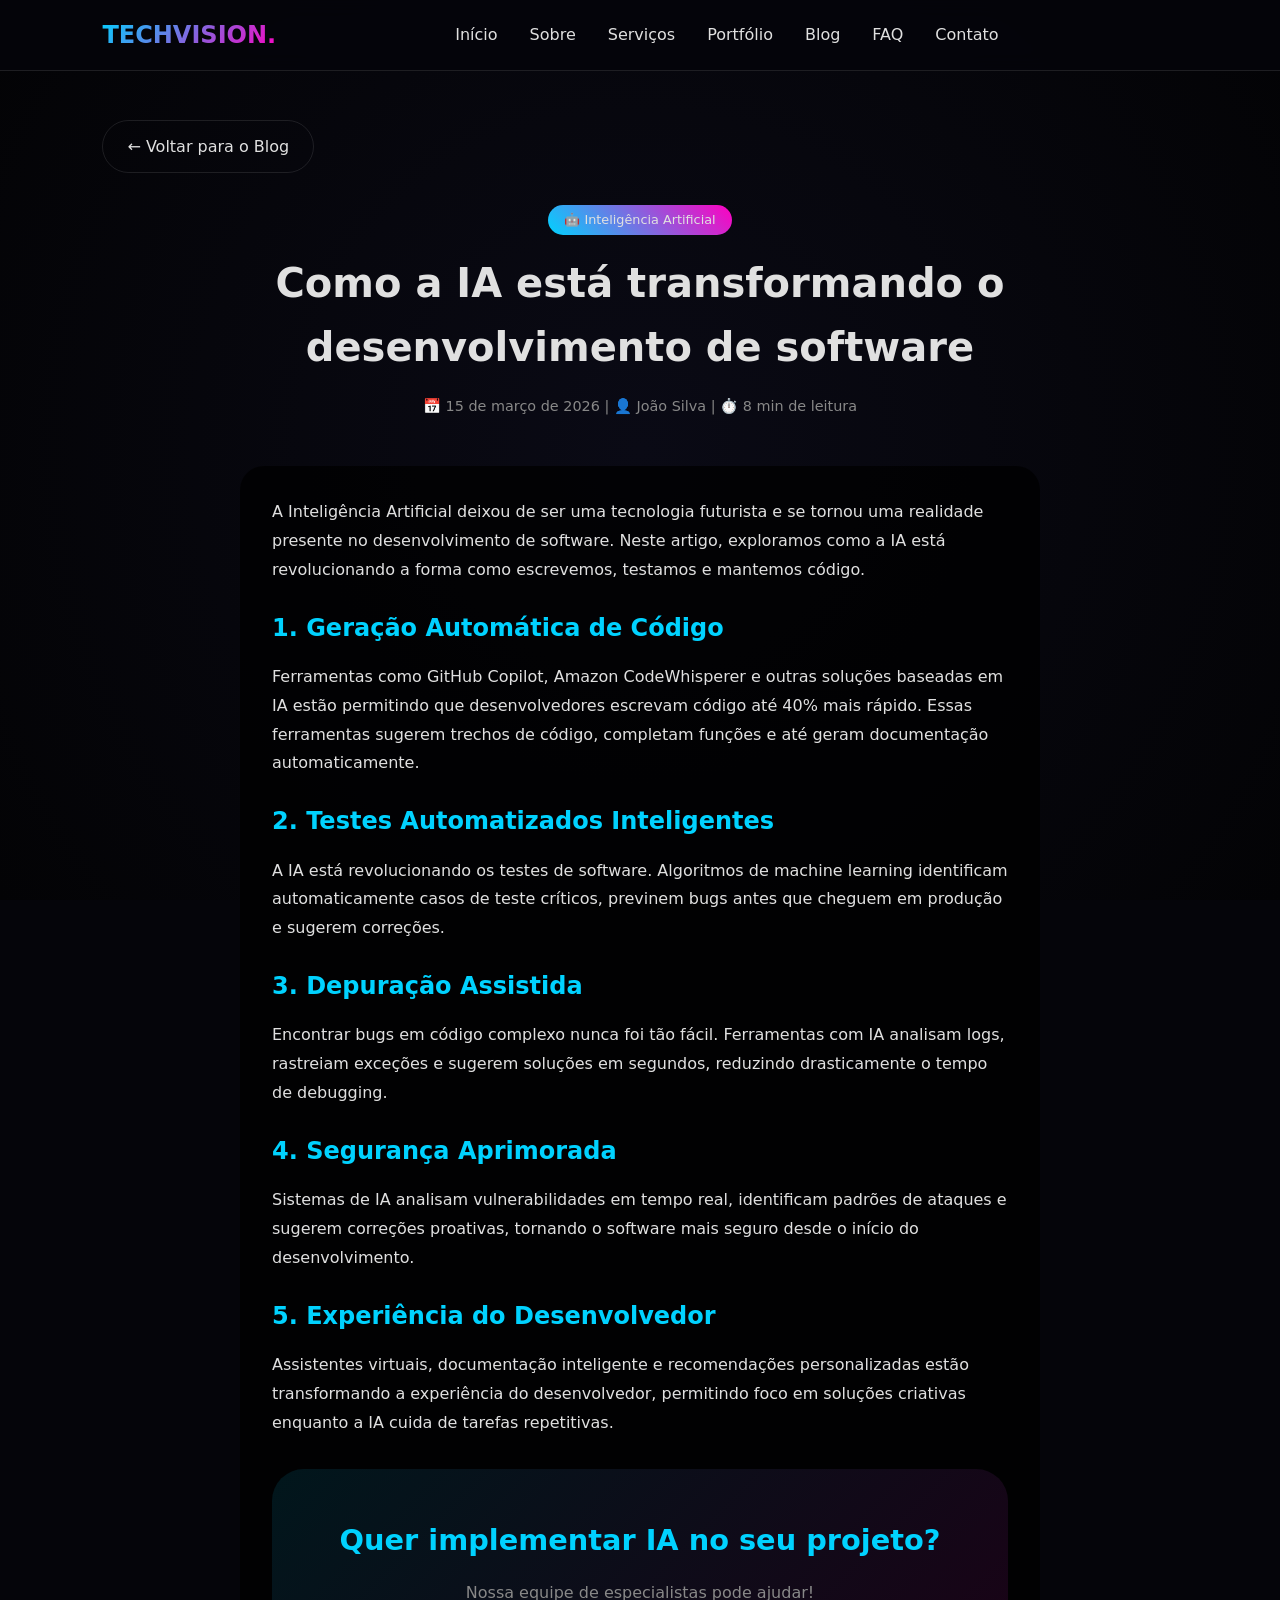
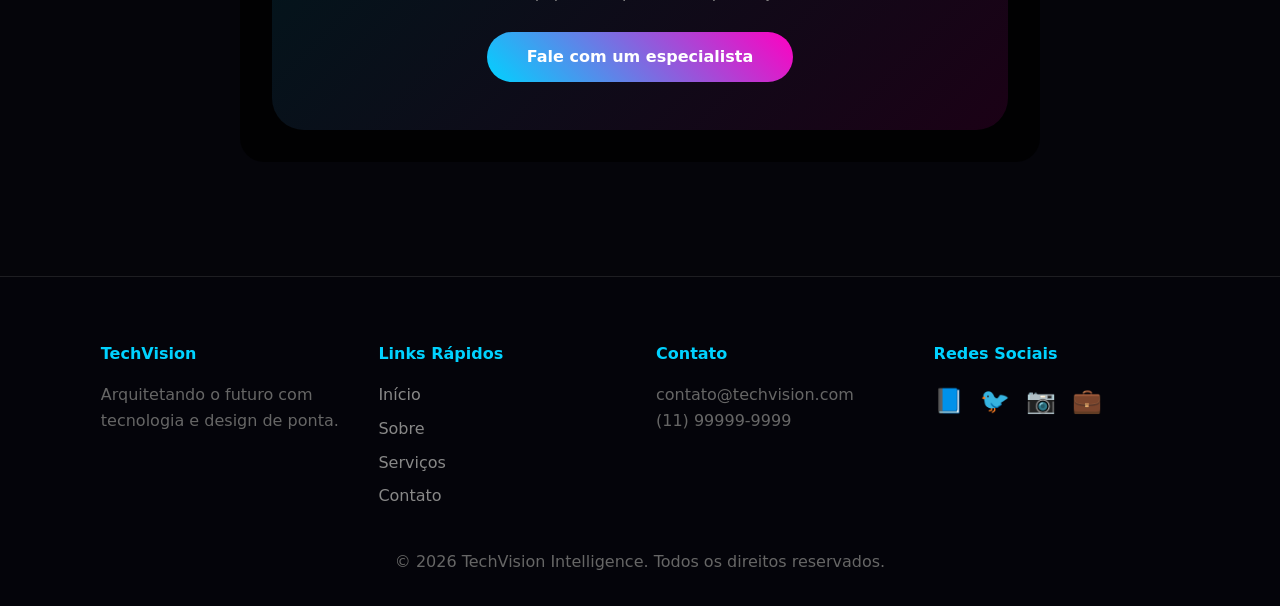
==== artigos-ia.html @ 1adda63d "Add files via upload" ====
<!DOCTYPE html>
<html lang="pt-br">
<head>
    <meta charset="UTF-8">
    <meta name="viewport" content="width=device-width, initial-scale=1.0">
    <meta name="description" content="Como a IA está transformando o desenvolvimento de software">
    <title>IA no Desenvolvimento | TechVision</title>
    
    <link rel="icon" type="image/svg+xml" href="data:image/svg+xml,%3Csvg xmlns='http://www.w3.org/2000/svg' viewBox='0 0 100 100'%3E%3Crect width='100' height='100' fill='%2300d2ff'/%3E%3Ctext x='50' y='72' font-size='55' text-anchor='middle' fill='white'%3E🤖%3C/text%3E%3C/svg%3E">
    
    <link rel="stylesheet" href="estilo.css">
    <link rel="stylesheet" href="dashboard.css">
</head>
<body class="bg-fullscreen page-article">

    <header>
        <a href="index.html" class="logo-link"><div class="logo">TECHVISION.</div></a>
        <button class="menu-toggle" id="menuToggle" aria-label="Menu"><span class="hamburger"></span></button>
        <nav id="mainNav">
            <ul>
                <li><a href="index.html">Início</a></li>
                <li><a href="sobre.html">Sobre</a></li>
                <li><a href="servicos.html">Serviços</a></li>
                <li><a href="portfolio.html">Portfólio</a></li>
                <li><a href="blog.html">Blog</a></li>
                <li><a href="faq.html">FAQ</a></li>
                <li><a href="contato.html">Contato</a></li>
            </ul>
        </nav>
        <div class="nav-overlay" id="navOverlay"></div>
    </header>

    <main style="padding: 120px 8% 50px;">
        <a href="blog.html" class="back-button">← Voltar para o Blog</a>
        
        <article class="article-page">
            <div class="article-header">
                <div class="article-category">🤖 Inteligência Artificial</div>
                <h1>Como a IA está transformando o desenvolvimento de software</h1>
                <div class="article-meta">
                    📅 15 de março de 2026 | 👤 João Silva | ⏱️ 8 min de leitura
                </div>
            </div>
            
            <div class="article-content">
                <p>A Inteligência Artificial deixou de ser uma tecnologia futurista e se tornou uma realidade presente no desenvolvimento de software. Neste artigo, exploramos como a IA está revolucionando a forma como escrevemos, testamos e mantemos código.</p>
                
                <h2>1. Geração Automática de Código</h2>
                <p>Ferramentas como GitHub Copilot, Amazon CodeWhisperer e outras soluções baseadas em IA estão permitindo que desenvolvedores escrevam código até 40% mais rápido. Essas ferramentas sugerem trechos de código, completam funções e até geram documentação automaticamente.</p>
                
                <h2>2. Testes Automatizados Inteligentes</h2>
                <p>A IA está revolucionando os testes de software. Algoritmos de machine learning identificam automaticamente casos de teste críticos, previnem bugs antes que cheguem em produção e sugerem correções.</p>
                
                <h2>3. Depuração Assistida</h2>
                <p>Encontrar bugs em código complexo nunca foi tão fácil. Ferramentas com IA analisam logs, rastreiam exceções e sugerem soluções em segundos, reduzindo drasticamente o tempo de debugging.</p>
                
                <h2>4. Segurança Aprimorada</h2>
                <p>Sistemas de IA analisam vulnerabilidades em tempo real, identificam padrões de ataques e sugerem correções proativas, tornando o software mais seguro desde o início do desenvolvimento.</p>
                
                <h2>5. Experiência do Desenvolvedor</h2>
                <p>Assistentes virtuais, documentação inteligente e recomendações personalizadas estão transformando a experiência do desenvolvedor, permitindo foco em soluções criativas enquanto a IA cuida de tarefas repetitivas.</p>
                
                <div class="portfolio-cta" style="margin-top: 2rem;">
                    <h3>Quer implementar IA no seu projeto?</h3>
                    <p>Nossa equipe de especialistas pode ajudar!</p>
                    <a href="contato.html" class="btn-submit">Fale com um especialista</a>
                </div>
            </div>
        </article>
    </main>

    <footer>
        <div class="footer-content">
            <div class="footer-column">
                <h4>TechVision</h4>
                <p>Arquitetando o futuro com tecnologia e design de ponta.</p>
            </div>
            <div class="footer-column">
                <h4>Links Rápidos</h4>
                <ul>
                    <li><a href="index.html">Início</a></li>
                    <li><a href="sobre.html">Sobre</a></li>
                    <li><a href="servicos.html">Serviços</a></li>
                    <li><a href="contato.html">Contato</a></li>
                </ul>
            </div>
            <div class="footer-column">
                <h4>Contato</h4>
                <p>contato@techvision.com</p>
                <p>(11) 99999-9999</p>
            </div>
            <div class="footer-column">
                <h4>Redes Sociais</h4>
                <div class="social-links">
                    <a href="https://facebook.com/techvision" target="_blank">📘</a>
                    <a href="https://twitter.com/techvision" target="_blank">🐦</a>
                    <a href="https://instagram.com/techvision" target="_blank">📷</a>
                    <a href="https://linkedin.com/company/techvision" target="_blank">💼</a>
                </div>
            </div>
        </div>
        <p>&copy; 2026 TechVision Intelligence. Todos os direitos reservados.</p>
    </footer>

    <script src="script.js"></script>
</body>
</html>
---- estilo.css ----
:root {
    --primary: #00d2ff;
    --secondary: #3a7bd5;
    --accent: #ff00c1;
    --bg-body: #05050a;
    --glass: rgba(0, 0, 0, 0.75);
    --glass-light: rgba(255, 255, 255, 0.1);
    --glass-border: rgba(255, 255, 255, 0.1);
    --text-main: #e0e0e0;
    --text-muted: #888;
    --transition-smooth: all 0.4s cubic-bezier(0.4, 0, 0.2, 1);
}

* {
    margin: 0;
    padding: 0;
    box-sizing: border-box;
}

body {
    background-color: var(--bg-body);
    color: var(--text-main);
    line-height: 1.6;
    font-family: 'Inter', system-ui, -apple-system, 'Segoe UI', Roboto, sans-serif;
}

/* Header */
header {
    display: flex;
    justify-content: space-between;
    align-items: center;
    padding: 1rem 8%;
    background: rgba(5, 5, 10, 0.9);
    backdrop-filter: blur(10px);
    position: fixed;
    width: 100%;
    top: 0;
    z-index: 1000;
    border-bottom: 1px solid var(--glass-border);
}

.logo-link {
    text-decoration: none;
}

.logo {
    font-size: 1.5rem;
    font-weight: 800;
    background: linear-gradient(135deg, var(--primary), var(--accent));
    -webkit-background-clip: text;
    background-clip: text;
    -webkit-text-fill-color: transparent;
    transition: var(--transition-smooth);
}

.logo:hover {
    transform: scale(1.05);
    letter-spacing: 1px;
}

nav ul {
    display: flex;
    list-style: none;
    gap: 2rem;
}

nav ul li a {
    text-decoration: none;
    color: var(--text-main);
    font-weight: 500;
    transition: var(--transition-smooth);
    position: relative;
    padding-bottom: 5px;
}

nav ul li a::after {
    content: '';
    position: absolute;
    bottom: 0;
    left: 0;
    width: 0;
    height: 2px;
    background: linear-gradient(90deg, var(--primary), var(--accent));
    transition: width 0.3s ease;
}

nav ul li a:hover::after {
    width: 100%;
}

nav ul li a:hover {
    color: var(--primary);
}

/* Fundo com overlay */
.bg-fullscreen {
    position: relative;
    min-height: 100vh;
}

/* .page-*::before */
.page-servicos::before { background-image: url('servicos.jpg'); }
.page-portfolio::before { background-image: url('portfolio.jpg'); }
.page-blog::before { background-image: url('blog.jpg'); }
.page-faq::before { background-image: url('faq.jpg'); }

.bg-fullscreen::before {
    content: "";
    position: fixed;
    top: 0;
    left: 0;
    width: 100%;
    height: 100%;
    background-size: cover;
    background-position: center;
    z-index: -2;
    filter: brightness(0.4);
}

.bg-fullscreen::after {
    content: "";
    position: fixed;
    top: 0;
    left: 0;
    width: 100%;
    height: 100%;
    background: radial-gradient(circle at center, #0a0a15, #030305);
    z-index: -3;
}

.page-home::before { background-image: url('home.jpg'); }
.page-sobre::before { background-image: url('sobre.jpg'); }
.page-contato::before { background-image: url('contato.jpg'); }

/* Hero Section */
.hero {
    height: 100vh;
    display: flex;
    flex-direction: column;
    justify-content: center;
    align-items: center;
    text-align: center;
    padding: 0 10%;
}

.hero h1 {
    font-size: 4rem;
    margin-bottom: 1rem;
    background: linear-gradient(135deg, #fff, var(--primary));
    -webkit-background-clip: text;
    background-clip: text;
    -webkit-text-fill-color: transparent;
}

.hero p {
    color: var(--text-muted);
    font-size: 1.2rem;
    margin-bottom: 2rem;
}

/* Features Section */
.features {
    background: var(--glass);
    padding: 4rem 8%;
    border-top: 1px solid var(--glass-border);
    border-bottom: 1px solid var(--glass-border);
}

.section-title {
    text-align: center;
    font-size: 2rem;
    margin-bottom: 3rem;
    background: linear-gradient(135deg, var(--primary), var(--accent));
    -webkit-background-clip: text;
    background-clip: text;
    -webkit-text-fill-color: transparent;
}

.features-grid {
    display: grid;
    grid-template-columns: repeat(auto-fit, minmax(280px, 1fr));
    gap: 2rem;
    max-width: 1200px;
    margin: 0 auto;
}

.feature-card {
    background: rgba(255, 255, 255, 0.05);
    border: 1px solid var(--glass-border);
    border-radius: 16px;
    padding: 2rem;
    text-align: center;
    transition: var(--transition-smooth);
}

.feature-card:hover {
    transform: translateY(-8px);
    border-color: var(--primary);
    box-shadow: 0 10px 30px rgba(0, 210, 255, 0.1);
}

.feature-icon {
    font-size: 3rem;
    margin-bottom: 1rem;
}

.feature-card h3 {
    margin-bottom: 1rem;
    color: var(--primary);
}

.feature-card p {
    color: var(--text-muted);
    font-size: 0.95rem;
}

/* Contact Wrapper */
.contact-wrapper {
    background: var(--glass);
    backdrop-filter: blur(10px);
    padding: 2.5rem;
    border-radius: 24px;
    max-width: 550px;
    margin: 120px auto 50px;
    border: 1px solid var(--glass-border);
    animation: fadeInUp 0.6s ease;
}

.contact-wrapper h2 {
    text-align: center;
    margin-bottom: 1.5rem;
    font-size: 2rem;
    background: linear-gradient(135deg, var(--primary), var(--accent));
    -webkit-background-clip: text;
    background-clip: text;
    -webkit-text-fill-color: transparent;
}

/* Form */
form {
    display: flex;
    flex-direction: column;
}

label {
    margin-bottom: 0.5rem;
    color: var(--primary);
    font-weight: 600;
    font-size: 0.9rem;
}

input, select, textarea {
    width: 100%;
    padding: 12px 16px;
    margin-bottom: 1.25rem;
    background: rgba(255, 255, 255, 0.08);
    border: 1px solid var(--glass-border);
    color: white;
    border-radius: 12px;
    font-size: 1rem;
    transition: var(--transition-smooth);
}

input:focus, select:focus, textarea:focus {
    outline: none;
    border-color: var(--primary);
    box-shadow: 0 0 0 3px rgba(0, 210, 255, 0.2);
}

input:hover, select:hover, textarea:hover {
    border-color: var(--primary);
}

/* Botão */
.btn-container {
    display: flex;
    justify-content: center;
    margin-top: 0.5rem;
}

.btn-submit {
    background: linear-gradient(45deg, var(--primary), var(--accent));
    color: white;
    border: none;
    padding: 12px 40px;
    border-radius: 50px;
    font-weight: 700;
    font-size: 1rem;
    cursor: pointer;
    transition: var(--transition-smooth);
    text-decoration: none;
    display: inline-block;
}

.btn-submit:hover {
    transform: scale(1.05);
    box-shadow: 0 0 25px rgba(0, 210, 255, 0.5);
}

/* Toast Message */
.toast-message {
    position: fixed;
    bottom: 30px;
    right: 30px;
    background: linear-gradient(135deg, #00d2ff, #3a7bd5);
    color: white;
    padding: 1rem 1.5rem;
    border-radius: 50px;
    font-weight: 600;
    z-index: 2000;
    animation: slideInRight 0.3s ease;
    box-shadow: 0 5px 20px rgba(0,0,0,0.3);
}

/* Sobre Page */
.about-content {
    max-width: 800px;
    margin: 0 auto;
    text-align: center;
}

.about-content h2 {
    font-size: 2.5rem;
    margin-bottom: 1.5rem;
    background: linear-gradient(135deg, var(--primary), var(--accent));
    -webkit-background-clip: text;
    background-clip: text;
    -webkit-text-fill-color: transparent;
}

.about-content p {
    font-size: 1.1rem;
    color: var(--text-muted);
    margin-bottom: 2rem;
}

.values-grid {
    display: grid;
    grid-template-columns: repeat(auto-fit, minmax(200px, 1fr));
    gap: 1.5rem;
    margin-top: 3rem;
}

.value-card {
    background: rgba(255, 255, 255, 0.05);
    border: 1px solid var(--glass-border);
    border-radius: 16px;
    padding: 1.5rem;
    transition: var(--transition-smooth);
}

.value-card:hover {
    transform: translateY(-5px);
    border-color: var(--primary);
}

.value-card h3 {
    color: var(--primary);
    margin-bottom: 0.5rem;
}

.value-card p {
    font-size: 0.9rem;
    margin: 0;
}

/* Footer */
footer {
    text-align: center;
    padding: 2rem;
    background: rgba(5, 5, 10, 0.9);
    border-top: 1px solid var(--glass-border);
    color: #666;
    margin-top: 4rem;
}

/* Animações */
@keyframes fadeInUp {
    from {
        opacity: 0;
        transform: translateY(30px);
    }
    to {
        opacity: 1;
        transform: translateY(0);
    }
}

@keyframes slideInRight {
    from {
        opacity: 0;
        transform: translateX(100px);
    }
    to {
        opacity: 1;
        transform: translateX(0);
    }
}

/* ===== MENU HAMBÚRGUER ===== */
.menu-toggle {
    display: none;
    background: none;
    border: none;
    cursor: pointer;
    padding: 10px;
    z-index: 1001;
    position: relative;
}

.hamburger {
    display: block;
    width: 25px;
    height: 3px;
    background: linear-gradient(90deg, var(--primary), var(--accent));
    position: relative;
    transition: var(--transition-smooth);
}

.hamburger::before,
.hamburger::after {
    content: '';
    position: absolute;
    width: 25px;
    height: 3px;
    background: linear-gradient(90deg, var(--primary), var(--accent));
    transition: var(--transition-smooth);
}

.hamburger::before {
    top: -8px;
}

.hamburger::after {
    bottom: -8px;
}

.menu-toggle.active .hamburger {
    background: transparent;
}

.menu-toggle.active .hamburger::before {
    transform: rotate(45deg);
    top: 0;
}

.menu-toggle.active .hamburger::after {
    transform: rotate(-45deg);
    bottom: 0;
}

/* Responsividade */
@media (max-width: 768px) {
    .menu-toggle {
        display: block;
    }
    
    nav {
        position: fixed;
        top: 0;
        right: -100%;
        width: 70%;
        max-width: 300px;
        height: 100vh;
        background: rgba(5, 5, 10, 0.95);
        backdrop-filter: blur(20px);
        border-left: 1px solid var(--glass-border);
        transition: right 0.3s ease;
        z-index: 1000;
        padding-top: 80px;
    }
    
    nav.active {
        right: 0;
    }
    
    nav ul {
        flex-direction: column;
        align-items: center;
        gap: 2rem;
        padding: 2rem;
    }
    
    nav ul li a {
        font-size: 1.2rem;
        display: block;
        padding: 10px 0;
    }
    
    .nav-overlay {
        position: fixed;
        top: 0;
        left: 0;
        width: 100%;
        height: 100%;
        background: rgba(0, 0, 0, 0.5);
        z-index: 999;
        opacity: 0;
        visibility: hidden;
        transition: var(--transition-smooth);
    }
    
    .nav-overlay.active {
        opacity: 1;
        visibility: visible;
    }
    
    header {
        padding: 1rem 5%;
    }
}

@media (max-width: 480px) {
    nav {
        width: 85%;
    }
    
    nav ul {
        gap: 1.5rem;
    }
    
    .hero h1 {
        font-size: 2.5rem;
    }
    
    .hero p {
        font-size: 1rem;
    }
    
    .contact-wrapper {
        margin: 100px 20px 50px;
        padding: 1.5rem;
    }
    
    .features {
        padding: 2rem 5%;
    }
    
    .section-title {
        font-size: 1.8rem;
    }
    
    .about-content h2 {
        font-size: 2rem;
    }
    
    .values-grid {
        grid-template-columns: 1fr;
    }
}

/* ===== TELA DE BOAS-VINDAS ===== */
.welcome-overlay {
    position: fixed;
    top: 0;
    left: 0;
    width: 100%;
    height: 100%;
    background: radial-gradient(circle at center, #0a0a2a, #000000);
    z-index: 9999;
    display: flex;
    align-items: center;
    justify-content: center;
    animation: fadeOut 0.5s ease 2.5s forwards;
    cursor: pointer;
}

.welcome-content {
    text-align: center;
    animation: pulseGlow 1.5s ease infinite;
}

.welcome-logo {
    font-size: 5rem;
    font-weight: 800;
    background: linear-gradient(135deg, #00d2ff, #ff00c1, #00d2ff);
    background-size: 200% 200%;
    -webkit-background-clip: text;
    background-clip: text;
    -webkit-text-fill-color: transparent;
    animation: gradientShift 2s ease infinite;
    margin-bottom: 1rem;
}

.welcome-title {
    font-size: 2rem;
    color: white;
    letter-spacing: 5px;
    margin-bottom: 1rem;
    opacity: 0;
    animation: fadeInUp 0.5s ease 0.3s forwards;
}

.welcome-subtitle {
    color: var(--primary);
    font-size: 1rem;
    opacity: 0;
    animation: fadeInUp 0.5s ease 0.6s forwards;
}

@keyframes fadeOut {
    to {
        opacity: 0;
        visibility: hidden;
    }
}

@keyframes gradientShift {
    0% { background-position: 0% 50%; }
    50% { background-position: 100% 50%; }
    100% { background-position: 0% 50%; }
}

@keyframes pulseGlow {
    0% { transform: scale(1); text-shadow: 0 0 0px rgba(0,210,255,0); }
    50% { transform: scale(1.05); text-shadow: 0 0 30px rgba(0,210,255,0.5); }
    100% { transform: scale(1); text-shadow: 0 0 0px rgba(0,210,255,0); }
}

/* ===== SEÇÕES INTERATIVAS ===== */
.interactive-numbers {
    cursor: pointer;
    transition: var(--transition-smooth);
    position: relative;
}

.interactive-numbers:hover {
    transform: translateY(-5px);
    box-shadow: 0 0 20px rgba(0,210,255,0.3);
}

.number-hint {
    position: absolute;
    bottom: -20px;
    left: 50%;
    transform: translateX(-50%);
    font-size: 0.7rem;
    color: var(--primary);
    opacity: 0;
    transition: opacity 0.3s ease;
    white-space: nowrap;
}

.interactive-numbers:hover .number-hint {
    opacity: 1;
}

/* ===== DIFERENCIAIS INTERATIVOS ===== */
.feature-card {
    cursor: pointer;
    position: relative;
}

.feature-detail {
    position: fixed;
    bottom: 20px;
    right: 20px;
    background: var(--glass);
    backdrop-filter: blur(20px);
    border: 1px solid var(--primary);
    border-radius: 16px;
    padding: 1rem 1.5rem;
    max-width: 300px;
    z-index: 1000;
    animation: slideInRight 0.3s ease;
    box-shadow: 0 0 30px rgba(0,210,255,0.2);
}

.feature-detail h4 {
    color: var(--primary);
    margin-bottom: 0.5rem;
}

.feature-detail p {
    font-size: 0.85rem;
    color: var(--text-muted);
}

/* ===== BOTÕES MELHORADOS ===== */
.btn-outline-primary {
    background: linear-gradient(45deg, var(--primary), var(--accent));
    color: white;
    border: none;
    padding: 12px 30px;
    border-radius: 50px;
    font-weight: 700;
    text-decoration: none;
    transition: var(--transition-smooth);
    display: inline-block;
}

.btn-outline-primary:hover {
    transform: scale(1.05);
    box-shadow: 0 0 25px rgba(0, 210, 255, 0.5);
}

/* ===== PÁGINA DE PAÍSES ===== */
.countries-grid {
    display: grid;
    grid-template-columns: repeat(auto-fit, minmax(200px, 1fr));
    gap: 2rem;
    max-width: 1000px;
    margin: 0 auto;
}

.country-card {
    background: var(--glass);
    border: 1px solid var(--glass-border);
    border-radius: 20px;
    padding: 2rem;
    text-align: center;
    transition: var(--transition-smooth);
}

.country-card:hover {
    transform: translateY(-5px);
    border-color: var(--primary);
}

.country-flag {
    font-size: 3rem;
    margin-bottom: 1rem;
}

.country-name {
    font-size: 1.3rem;
    font-weight: 600;
    margin-bottom: 0.5rem;
}

.country-projects {
    color: var(--primary);
    font-size: 0.9rem;
}

/* ===== PÁGINA DE PROJETOS ===== */
.project-detail-page {
    max-width: 1000px;
    margin: 0 auto;
}

.project-header {
    text-align: center;
    margin-bottom: 3rem;
}

.project-header h1 {
    font-size: 2.5rem;
    margin-bottom: 1rem;
}

.project-tech-stack {
    display: flex;
    flex-wrap: wrap;
    justify-content: center;
    gap: 0.8rem;
    margin: 1.5rem 0;
}

.project-tech-stack span {
    background: rgba(0, 210, 255, 0.2);
    color: var(--primary);
    padding: 0.5rem 1rem;
    border-radius: 25px;
    font-size: 0.9rem;
}

.project-image-large {
    background: rgba(255, 255, 255, 0.05);
    border-radius: 24px;
    padding: 3rem;
    text-align: center;
    font-size: 6rem;
    margin-bottom: 2rem;
}

.project-description {
    background: var(--glass);
    border-radius: 24px;
    padding: 2rem;
    margin-bottom: 2rem;
}

.project-description h2 {
    color: var(--primary);
    margin-bottom: 1rem;
}

.project-features {
    list-style: none;
    margin-top: 1rem;
}

.project-features li {
    margin-bottom: 0.8rem;
    padding-left: 1.5rem;
    position: relative;
}

.project-features li::before {
    content: "✓";
    color: var(--primary);
    position: absolute;
    left: 0;
}

/* ===== ARTIGOS DO BLOG ===== */
.article-page {
    max-width: 800px;
    margin: 0 auto;
}

.article-header {
    text-align: center;
    margin-bottom: 3rem;
}

.article-category {
    display: inline-block;
    background: linear-gradient(45deg, var(--primary), var(--accent));
    padding: 0.3rem 1rem;
    border-radius: 25px;
    font-size: 0.8rem;
    margin-bottom: 1rem;
}

.article-header h1 {
    font-size: 2.5rem;
    margin-bottom: 1rem;
}

.article-meta {
    color: var(--text-muted);
    font-size: 0.9rem;
}

.article-content {
    background: var(--glass);
    border-radius: 24px;
    padding: 2rem;
}

.article-content h2 {
    color: var(--primary);
    margin: 1.5rem 0 1rem;
}

.article-content p {
    margin-bottom: 1rem;
    line-height: 1.8;
}

.article-content ul, 
.article-content ol {
    margin: 1rem 0 1rem 2rem;
}

.article-content li {
    margin-bottom: 0.5rem;
}

/* ===== FAQ ESTILIZADO ===== */
.faq-container-modern {
    max-width: 900px;
    margin: 0 auto;
}

.faq-item-modern {
    background: var(--glass);
    border: 1px solid var(--glass-border);
    border-radius: 20px;
    margin-bottom: 1rem;
    overflow: hidden;
    transition: var(--transition-smooth);
}

.faq-item-modern:hover {
    border-color: var(--primary);
}

.faq-question-modern {
    padding: 1.5rem;
    display: flex;
    justify-content: space-between;
    align-items: center;
    cursor: pointer;
    font-weight: 600;
    font-size: 1.1rem;
}

.faq-question-modern .faq-icon-modern {
    width: 30px;
    height: 30px;
    background: rgba(0, 210, 255, 0.1);
    border-radius: 50%;
    display: flex;
    align-items: center;
    justify-content: center;
    transition: var(--transition-smooth);
}

.faq-item-modern.active .faq-icon-modern {
    transform: rotate(45deg);
    background: var(--primary);
    color: white;
}

.faq-answer-modern {
    padding: 0 1.5rem;
    max-height: 0;
    overflow: hidden;
    transition: max-height 0.3s ease, padding 0.3s ease;
}

.faq-item-modern.active .faq-answer-modern {
    padding: 0 1.5rem 1.5rem;
    max-height: 500px;
}

/* ===== CONTATO MODERNIZADO ===== */
.contact-modern-wrapper {
    display: grid;
    grid-template-columns: 1fr 1fr;
    gap: 3rem;
    max-width: 1200px;
    margin: 120px auto 50px;
    padding: 0 5%;
}

.contact-card-modern {
    background: var(--glass);
    backdrop-filter: blur(10px);
    border-radius: 32px;
    padding: 2rem;
    border: 1px solid var(--glass-border);
}

.contact-card-modern h2 {
    color: var(--primary);
    margin-bottom: 1rem;
    font-size: 1.8rem;
}

.contact-info-modern {
    margin-top: 2rem;
}

.contact-info-item {
    display: flex;
    align-items: center;
    gap: 1rem;
    margin-bottom: 1.5rem;
    padding: 1rem;
    background: rgba(255, 255, 255, 0.03);
    border-radius: 16px;
    transition: var(--transition-smooth);
}

.contact-info-item:hover {
    background: rgba(0, 210, 255, 0.1);
    transform: translateX(5px);
}

.contact-info-icon {
    width: 50px;
    height: 50px;
    background: linear-gradient(45deg, var(--primary), var(--accent));
    border-radius: 50%;
    display: flex;
    align-items: center;
    justify-content: center;
    font-size: 1.5rem;
}

.contact-info-text strong {
    display: block;
    margin-bottom: 0.25rem;
}

.contact-info-text p {
    color: var(--text-muted);
}

.social-links-modern {
    display: flex;
    gap: 1rem;
    margin-top: 2rem;
}

.social-link-modern {
    width: 45px;
    height: 45px;
    background: rgba(255, 255, 255, 0.05);
    border-radius: 50%;
    display: flex;
    align-items: center;
    justify-content: center;
    text-decoration: none;
    font-size: 1.3rem;
    transition: var(--transition-smooth);
}

.social-link-modern:hover {
    background: linear-gradient(45deg, var(--primary), var(--accent));
    transform: translateY(-3px);
}

/* ===== BOTÃO DE VOLTAR ===== */
.back-button {
    display: inline-flex;
    align-items: center;
    gap: 0.5rem;
    background: transparent;
    border: 1px solid var(--glass-border);
    color: var(--text-main);
    padding: 0.8rem 1.5rem;
    border-radius: 40px;
    text-decoration: none;
    transition: var(--transition-smooth);
    margin-bottom: 2rem;
}

.back-button:hover {
    border-color: var(--primary);
    color: var(--primary);
    transform: translateX(-5px);
}

/* ===== RESPONSIVIDADE ===== */
@media (max-width: 768px) {
    .contact-modern-wrapper {
        grid-template-columns: 1fr;
    }
    
    .article-header h1 {
        font-size: 1.8rem;
    }
    
    .project-header h1 {
        font-size: 1.8rem;
    }
    
    .welcome-logo {
        font-size: 3rem;
    }
    
    .welcome-title {
        font-size: 1.2rem;
    }
}
---- dashboard.css ----
/* Dashboard Section */
.dashboard-section {
    padding: 4rem 8%;
    background: linear-gradient(135deg, rgba(0, 210, 255, 0.1), rgba(255, 0, 193, 0.1));
}

.dashboard-grid {
    display: grid;
    grid-template-columns: repeat(auto-fit, minmax(200px, 1fr));
    gap: 2rem;
    max-width: 1200px;
    margin: 0 auto;
}

.dashboard-card {
    text-align: center;
    padding: 2rem;
    background: var(--glass);
    border-radius: 20px;
    border: 1px solid var(--glass-border);
    transition: var(--transition-smooth);
}

.dashboard-card:hover {
    transform: translateY(-10px);
    border-color: var(--primary);
}

.dashboard-icon {
    font-size: 3rem;
    margin-bottom: 1rem;
}

.dashboard-number {
    font-size: 3rem;
    font-weight: 800;
    background: linear-gradient(135deg, var(--primary), var(--accent));
    -webkit-background-clip: text;
    background-clip: text;
    -webkit-text-fill-color: transparent;
}

.dashboard-label {
    font-size: 1rem;
    color: var(--text-muted);
    margin-top: 0.5rem;
}

/* Botão Outline */
.btn-outline {
    background: transparent;
    border: 2px solid var(--primary);
    color: var(--primary);
    padding: 12px 30px;
    border-radius: 50px;
    font-weight: 700;
    text-decoration: none;
    transition: var(--transition-smooth);
    margin-left: 1rem;
    display: inline-block;
}

.btn-outline:hover {
    background: var(--primary);
    color: var(--bg-body);
    transform: scale(1.05);
}

/* Testimonials Section */
.testimonials-section {
    padding: 4rem 8%;
    text-align: center;
}

.testimonials-carousel {
    position: relative;
    max-width: 800px;
    margin: 0 auto;
    min-height: 250px;
}

.testimonial-card {
    position: absolute;
    width: 100%;
    opacity: 0;
    visibility: hidden;
    transition: opacity 0.5s ease, visibility 0.5s ease;
    background: var(--glass);
    padding: 2rem;
    border-radius: 24px;
    border: 1px solid var(--glass-border);
}

.testimonial-card.active {
    opacity: 1;
    visibility: visible;
    position: relative;
}

.testimonial-text {
    font-size: 1.2rem;
    font-style: italic;
    margin-bottom: 1rem;
}

.testimonial-author {
    color: var(--primary);
    font-weight: 600;
}

.carousel-dots {
    margin-top: 2rem;
    display: flex;
    justify-content: center;
    gap: 0.5rem;
}

.dot {
    width: 10px;
    height: 10px;
    border-radius: 50%;
    background: var(--text-muted);
    cursor: pointer;
    transition: var(--transition-smooth);
}

.dot.active {
    background: var(--primary);
    width: 25px;
    border-radius: 10px;
}

/* Page Title */
.page-title {
    text-align: center;
    font-size: 3rem;
    background: linear-gradient(135deg, var(--primary), var(--accent));
    -webkit-background-clip: text;
    background-clip: text;
    -webkit-text-fill-color: transparent;
    margin-bottom: 1rem;
}

.page-subtitle {
    text-align: center;
    color: var(--text-muted);
    margin-bottom: 3rem;
}

/* Services Grid */
.services-grid {
    display: grid;
    grid-template-columns: repeat(auto-fit, minmax(350px, 1fr));
    gap: 2rem;
    margin-top: 2rem;
}

.service-card {
    background: var(--glass);
    border-radius: 24px;
    padding: 2rem;
    border: 1px solid var(--glass-border);
    transition: var(--transition-smooth);
}

.service-card:hover {
    transform: translateY(-8px);
    border-color: var(--primary);
}

.service-icon {
    font-size: 3rem;
    margin-bottom: 1rem;
}

.service-card h3 {
    margin-bottom: 1rem;
    color: var(--primary);
}

.service-features {
    list-style: none;
    margin: 1.5rem 0;
}

.service-features li {
    margin-bottom: 0.5rem;
    color: var(--text-muted);
    font-size: 0.9rem;
}

.btn-service {
    display: inline-block;
    background: linear-gradient(45deg, var(--primary), var(--accent));
    color: white;
    text-decoration: none;
    padding: 10px 20px;
    border-radius: 25px;
    font-weight: 600;
    transition: var(--transition-smooth);
}

.btn-service:hover {
    transform: scale(1.05);
}

/* Portfolio */
.portfolio-filters {
    display: flex;
    justify-content: center;
    gap: 1rem;
    margin-bottom: 3rem;
    flex-wrap: wrap;
}

.filter-btn {
    background: transparent;
    border: 1px solid var(--glass-border);
    color: var(--text-main);
    padding: 8px 20px;
    border-radius: 25px;
    cursor: pointer;
    transition: var(--transition-smooth);
}

.filter-btn.active,
.filter-btn:hover {
    background: linear-gradient(45deg, var(--primary), var(--accent));
    border-color: transparent;
}

.portfolio-grid {
    display: grid;
    grid-template-columns: repeat(auto-fit, minmax(350px, 1fr));
    gap: 2rem;
}

.portfolio-item {
    background: var(--glass);
    border-radius: 24px;
    overflow: hidden;
    transition: var(--transition-smooth);
    border: 1px solid var(--glass-border);
}

.portfolio-item:hover {
    transform: translateY(-8px);
    border-color: var(--primary);
}

.portfolio-image {
    height: 200px;
    display: flex;
    align-items: center;
    justify-content: center;
    font-size: 4rem;
    background: rgba(255, 255, 255, 0.05);
}

.portfolio-info {
    padding: 1.5rem;
}

.portfolio-info h3 {
    margin-bottom: 0.5rem;
}

.portfolio-tag {
    display: inline-block;
    background: rgba(0, 210, 255, 0.2);
    color: var(--primary);
    padding: 4px 12px;
    border-radius: 20px;
    font-size: 0.8rem;
    margin: 1rem 0;
}

.portfolio-link {
    color: var(--primary);
    text-decoration: none;
    font-weight: 600;
}

/* Blog */
.blog-grid {
    display: grid;
    grid-template-columns: repeat(auto-fit, minmax(350px, 1fr));
    gap: 2rem;
}

.blog-card {
    background: var(--glass);
    border-radius: 24px;
    overflow: hidden;
    transition: var(--transition-smooth);
    border: 1px solid var(--glass-border);
}

.blog-card:hover {
    transform: translateY(-8px);
    border-color: var(--primary);
}

.blog-image {
    height: 180px;
    display: flex;
    align-items: center;
    justify-content: center;
    font-size: 4rem;
    background: rgba(255, 255, 255, 0.05);
}

.blog-content {
    padding: 1.5rem;
}

.blog-category {
    display: inline-block;
    background: rgba(255, 0, 193, 0.2);
    color: var(--accent);
    padding: 4px 12px;
    border-radius: 20px;
    font-size: 0.8rem;
    margin-bottom: 1rem;
}

.blog-content h3 {
    margin-bottom: 0.5rem;
    font-size: 1.3rem;
}

.blog-content p {
    color: var(--text-muted);
    margin-bottom: 1rem;
}

.blog-meta {
    display: flex;
    gap: 1rem;
    font-size: 0.8rem;
    color: var(--text-muted);
    margin-bottom: 1rem;
}

.blog-link {
    color: var(--primary);
    text-decoration: none;
    font-weight: 600;
}

/* FAQ Accordion */
.faq-container {
    max-width: 800px;
    margin: 0 auto;
}

.faq-item {
    background: var(--glass);
    border: 1px solid var(--glass-border);
    border-radius: 16px;
    margin-bottom: 1rem;
    overflow: hidden;
}

.faq-question {
    padding: 1.2rem 1.5rem;
    display: flex;
    justify-content: space-between;
    align-items: center;
    cursor: pointer;
    font-weight: 600;
    transition: var(--transition-smooth);
}

.faq-question:hover {
    background: rgba(255, 255, 255, 0.05);
}

.faq-icon {
    font-size: 1.5rem;
    transition: transform 0.3s ease;
}

.faq-item.active .faq-icon {
    transform: rotate(45deg);
}

.faq-answer {
    padding: 0 1.5rem;
    max-height: 0;
    overflow: hidden;
    transition: max-height 0.3s ease, padding 0.3s ease;
}

.faq-item.active .faq-answer {
    padding: 0 1.5rem 1.2rem;
    max-height: 300px;
}

/* Contact Page */
.contact-page-wrapper {
    display: grid;
    grid-template-columns: 1fr 1fr;
    gap: 3rem;
    max-width: 1200px;
    margin: 120px auto 50px;
    padding: 0 5%;
}

.contact-info-section {
    background: var(--glass);
    padding: 2rem;
    border-radius: 24px;
    border: 1px solid var(--glass-border);
}

.contact-info-section h2 {
    margin-bottom: 1rem;
    color: var(--primary);
}

.contact-details {
    margin-top: 2rem;
}

.contact-detail {
    display: flex;
    gap: 1rem;
    margin-bottom: 1.5rem;
}

.detail-icon {
    font-size: 1.5rem;
}

.contact-detail strong {
    display: block;
    margin-bottom: 0.25rem;
}

.contact-detail p {
    color: var(--text-muted);
}

.contact-form-section {
    background: var(--glass);
    padding: 2rem;
    border-radius: 24px;
    border: 1px solid var(--glass-border);
}

.contact-form-section h2 {
    margin-bottom: 1.5rem;
    color: var(--primary);
}

.form-row {
    display: grid;
    grid-template-columns: 1fr 1fr;
    gap: 1rem;
}

.form-group {
    margin-bottom: 1rem;
}

/* Team Section */
.team-section {
    margin-top: 4rem;
    text-align: center;
}

.team-section h2 {
    margin-bottom: 2rem;
}

.team-grid {
    display: grid;
    grid-template-columns: repeat(auto-fit, minmax(200px, 1fr));
    gap: 2rem;
    margin-top: 2rem;
}

.team-card {
    background: rgba(255, 255, 255, 0.05);
    border-radius: 16px;
    padding: 1.5rem;
    transition: var(--transition-smooth);
    border: 1px solid var(--glass-border);
}

.team-card:hover {
    transform: translateY(-5px);
    border-color: var(--primary);
}

.team-avatar {
    font-size: 3rem;
    margin-bottom: 1rem;
}

.team-card h4 {
    margin-bottom: 0.25rem;
}

.team-card p {
    color: var(--text-muted);
    font-size: 0.9rem;
}

/* Footer melhorado */
.footer-content {
    display: grid;
    grid-template-columns: repeat(auto-fit, minmax(200px, 1fr));
    gap: 2rem;
    max-width: 1200px;
    margin: 0 auto;
    padding: 2rem 5%;
    text-align: left;
}

.footer-column h4 {
    margin-bottom: 1rem;
    color: var(--primary);
}

.footer-column ul {
    list-style: none;
}

.footer-column ul li {
    margin-bottom: 0.5rem;
}

.footer-column ul li a {
    color: var(--text-muted);
    text-decoration: none;
    transition: var(--transition-smooth);
}

.footer-column ul li a:hover {
    color: var(--primary);
}

.social-links {
    display: flex;
    gap: 1rem;
}

.social-links a {
    font-size: 1.5rem;
    text-decoration: none;
    transition: var(--transition-smooth);
}

.social-links a:hover {
    transform: translateY(-3px);
}

/* Responsividade */
@media (max-width: 768px) {
    .hero h1 {
        font-size: 2.5rem;
    }
    
    .btn-outline {
        margin-left: 0;
        margin-top: 1rem;
    }
    
    .contact-page-wrapper {
        grid-template-columns: 1fr;
        margin-top: 100px;
    }
    
    .form-row {
        grid-template-columns: 1fr;
    }
    
    .services-grid,
    .portfolio-grid,
    .blog-grid {
        grid-template-columns: 1fr;
    }
    
    .footer-content {
        text-align: center;
    }
    
    .social-links {
        justify-content: center;
    }
    
    .dashboard-number {
        font-size: 2rem;
    }
}

/* Service Differentials */
.service-differentials {
    margin-top: 4rem;
    padding-top: 3rem;
    border-top: 1px solid var(--glass-border);
}

.differentials-grid {
    display: grid;
    grid-template-columns: repeat(auto-fit, minmax(250px, 1fr));
    gap: 2rem;
    margin-top: 2rem;
}

.differential-card {
    background: rgba(255, 255, 255, 0.05);
    border-radius: 20px;
    padding: 2rem;
    text-align: center;
    transition: var(--transition-smooth);
    border: 1px solid var(--glass-border);
}

.differential-card:hover {
    transform: translateY(-5px);
    border-color: var(--primary);
}

.differential-icon {
    font-size: 2.5rem;
    margin-bottom: 1rem;
}

.differential-card h3 {
    color: var(--primary);
    margin-bottom: 0.5rem;
}

.differential-card p {
    color: var(--text-muted);
    font-size: 0.9rem;
}

/* Portfolio Tech Stack */
.portfolio-tech {
    display: flex;
    flex-wrap: wrap;
    gap: 0.5rem;
    margin: 1rem 0;
}

.portfolio-tech span {
    background: rgba(0, 210, 255, 0.15);
    color: var(--primary);
    padding: 4px 10px;
    border-radius: 20px;
    font-size: 0.75rem;
    font-weight: 500;
}

/* Portfolio CTA */
.portfolio-cta {
    text-align: center;
    margin-top: 4rem;
    padding: 3rem;
    background: linear-gradient(135deg, rgba(0, 210, 255, 0.1), rgba(255, 0, 193, 0.1));
    border-radius: 32px;
}

.portfolio-cta h3 {
    font-size: 1.8rem;
    margin-bottom: 1rem;
    color: var(--primary);
}

.portfolio-cta p {
    color: var(--text-muted);
    margin-bottom: 1.5rem;
}

/* Melhorias nos cards de serviço */
.service-card .btn-service {
    margin-top: 1rem;
    display: inline-block;
}

/* Animações suaves */
@keyframes pulse {
    0% { transform: scale(1); }
    50% { transform: scale(1.05); }
    100% { transform: scale(1); }
}

.dashboard-card:hover .dashboard-number {
    animation: pulse 0.5s ease;
}
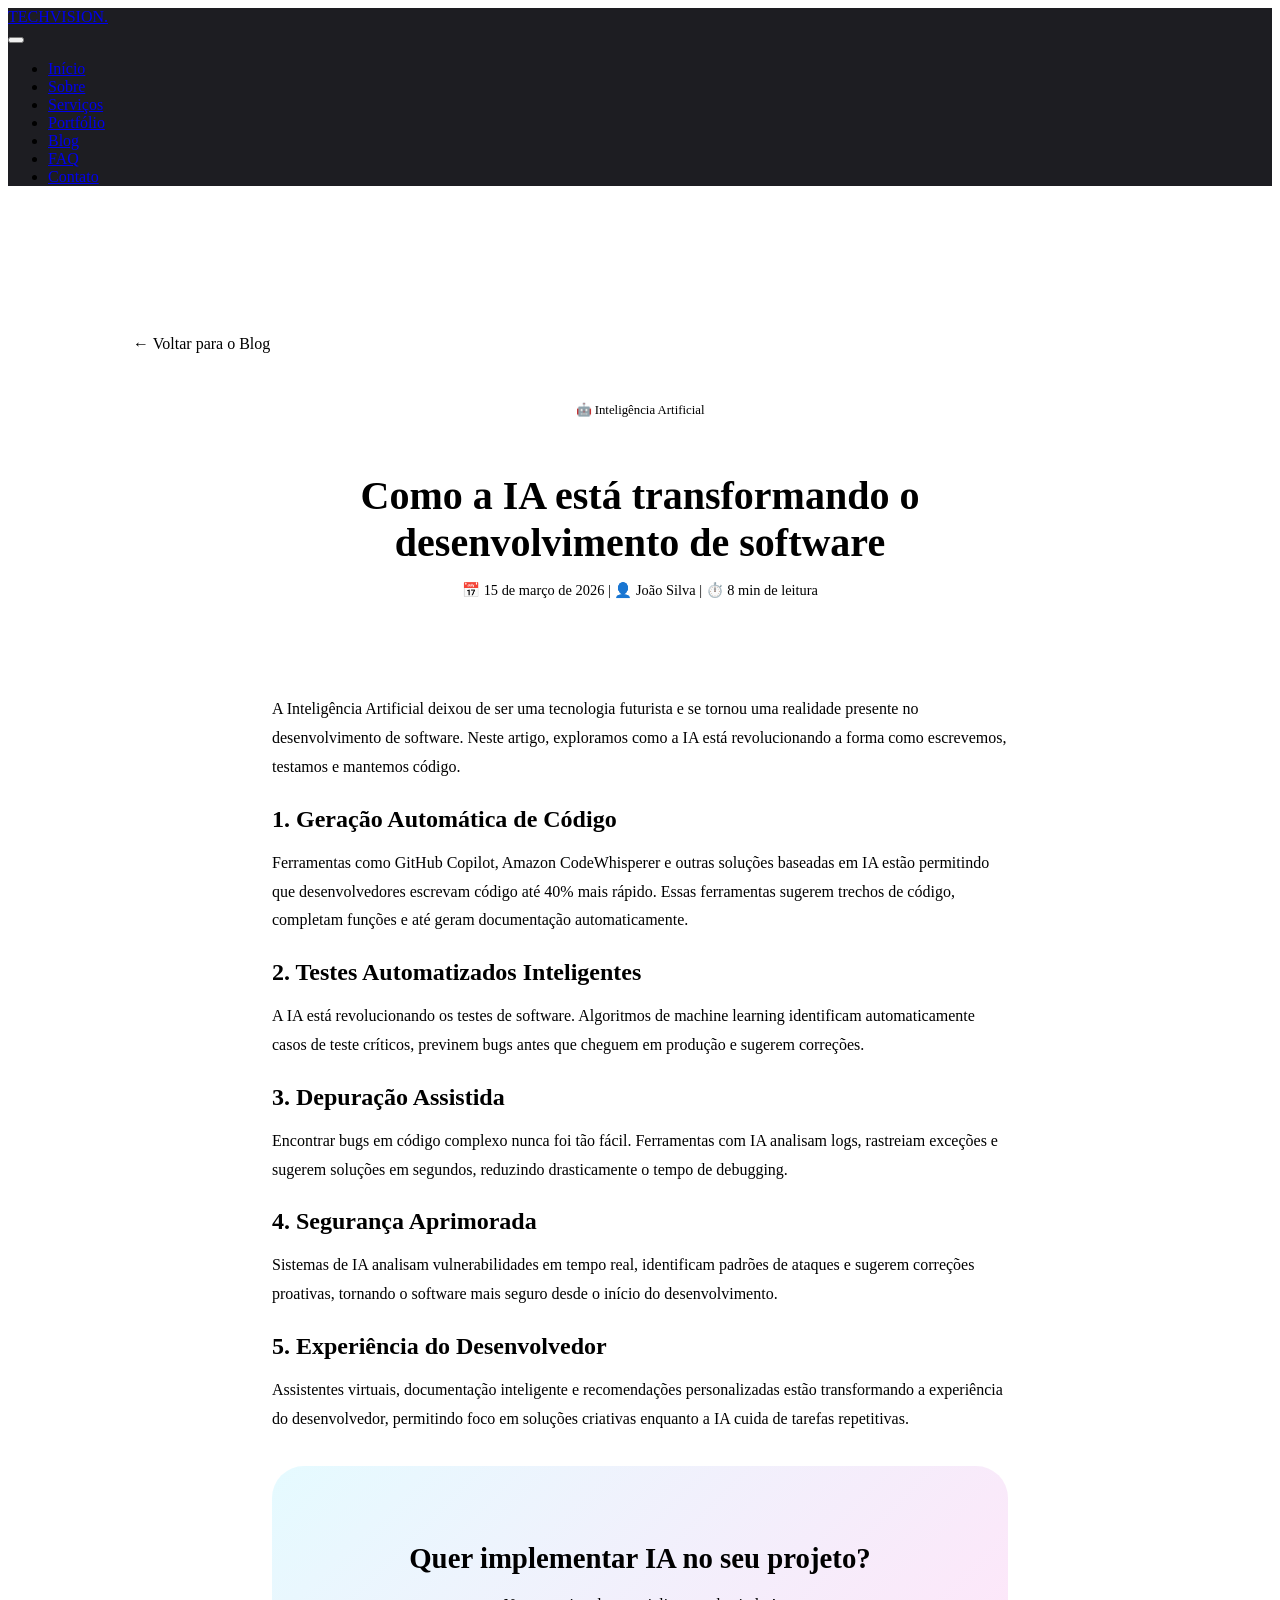
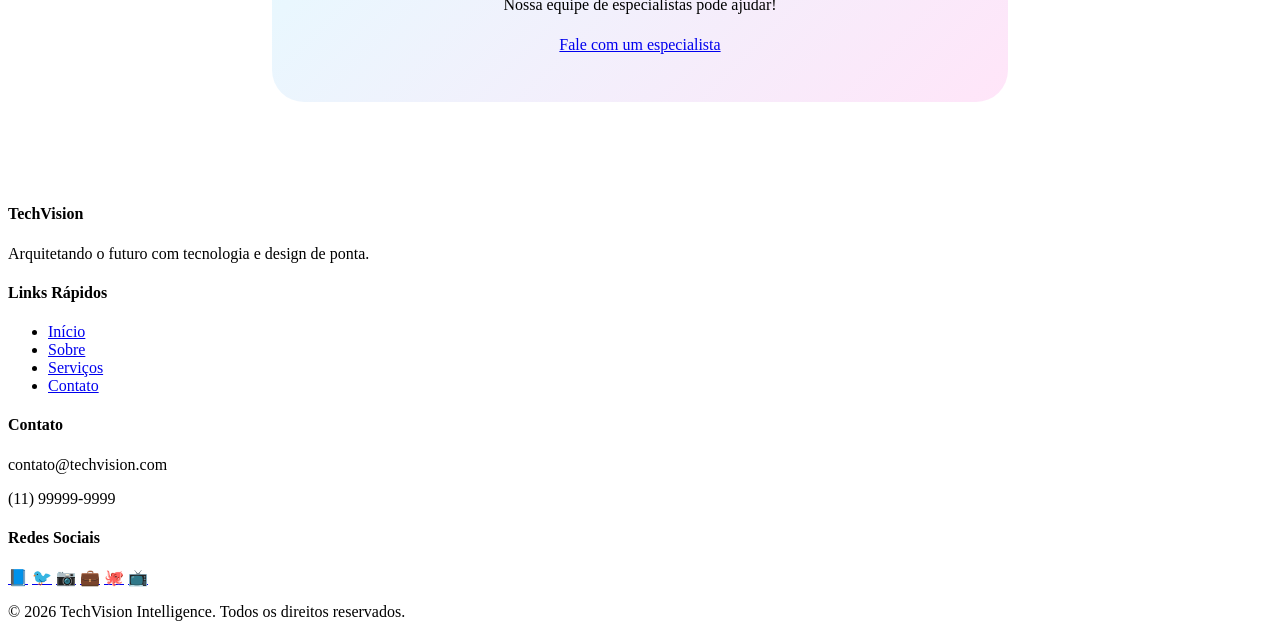
==== commit a7b0184a: "Artigos IA" ====
--- a/artigos-ia.html
+++ b/artigos-ia.html
@@ -92,11 +92,13 @@
             <div class="footer-column">
                 <h4>Redes Sociais</h4>
                 <div class="social-links">
-                    <a href="https://facebook.com/techvision" target="_blank">📘</a>
-                    <a href="https://twitter.com/techvision" target="_blank">🐦</a>
-                    <a href="https://instagram.com/techvision" target="_blank">📷</a>
-                    <a href="https://linkedin.com/company/techvision" target="_blank">💼</a>
-                </div>
+    <a href="#" onclick="showComingSoon(event, 'Facebook')">📘</a>
+    <a href="#" onclick="showComingSoon(event, 'Twitter')">🐦</a>
+    <a href="#" onclick="showComingSoon(event, 'Instagram')">📷</a>
+    <a href="#" onclick="showComingSoon(event, 'LinkedIn')">💼</a>
+    <a href="#" onclick="showComingSoon(event, 'GitHub')">🐙</a>
+    <a href="#" onclick="showComingSoon(event, 'YouTube')">📺</a>
+</div>
             </div>
         </div>
         <p>&copy; 2026 TechVision Intelligence. Todos os direitos reservados.</p>
@@ -104,4 +106,4 @@
 
     <script src="script.js"></script>
 </body>
-</html>+</html>
--- a/estilo.css
+++ b/estilo.css
@@ -1,380 +1,4 @@
-:root {
-    --primary: #00d2ff;
-    --secondary: #3a7bd5;
-    --accent: #ff00c1;
-    --bg-body: #05050a;
-    --glass: rgba(0, 0, 0, 0.75);
-    --glass-light: rgba(255, 255, 255, 0.1);
-    --glass-border: rgba(255, 255, 255, 0.1);
-    --text-main: #e0e0e0;
-    --text-muted: #888;
-    --transition-smooth: all 0.4s cubic-bezier(0.4, 0, 0.2, 1);
-}
-
-* {
-    margin: 0;
-    padding: 0;
-    box-sizing: border-box;
-}
-
-body {
-    background-color: var(--bg-body);
-    color: var(--text-main);
-    line-height: 1.6;
-    font-family: 'Inter', system-ui, -apple-system, 'Segoe UI', Roboto, sans-serif;
-}
-
-/* Header */
-header {
-    display: flex;
-    justify-content: space-between;
-    align-items: center;
-    padding: 1rem 8%;
-    background: rgba(5, 5, 10, 0.9);
-    backdrop-filter: blur(10px);
-    position: fixed;
-    width: 100%;
-    top: 0;
-    z-index: 1000;
-    border-bottom: 1px solid var(--glass-border);
-}
-
-.logo-link {
-    text-decoration: none;
-}
-
-.logo {
-    font-size: 1.5rem;
-    font-weight: 800;
-    background: linear-gradient(135deg, var(--primary), var(--accent));
-    -webkit-background-clip: text;
-    background-clip: text;
-    -webkit-text-fill-color: transparent;
-    transition: var(--transition-smooth);
-}
-
-.logo:hover {
-    transform: scale(1.05);
-    letter-spacing: 1px;
-}
-
-nav ul {
-    display: flex;
-    list-style: none;
-    gap: 2rem;
-}
-
-nav ul li a {
-    text-decoration: none;
-    color: var(--text-main);
-    font-weight: 500;
-    transition: var(--transition-smooth);
-    position: relative;
-    padding-bottom: 5px;
-}
-
-nav ul li a::after {
-    content: '';
-    position: absolute;
-    bottom: 0;
-    left: 0;
-    width: 0;
-    height: 2px;
-    background: linear-gradient(90deg, var(--primary), var(--accent));
-    transition: width 0.3s ease;
-}
-
-nav ul li a:hover::after {
-    width: 100%;
-}
-
-nav ul li a:hover {
-    color: var(--primary);
-}
-
-/* Fundo com overlay */
-.bg-fullscreen {
-    position: relative;
-    min-height: 100vh;
-}
-
-/* .page-*::before */
-.page-servicos::before { background-image: url('servicos.jpg'); }
-.page-portfolio::before { background-image: url('portfolio.jpg'); }
-.page-blog::before { background-image: url('blog.jpg'); }
-.page-faq::before { background-image: url('faq.jpg'); }
-
-.bg-fullscreen::before {
-    content: "";
-    position: fixed;
-    top: 0;
-    left: 0;
-    width: 100%;
-    height: 100%;
-    background-size: cover;
-    background-position: center;
-    z-index: -2;
-    filter: brightness(0.4);
-}
-
-.bg-fullscreen::after {
-    content: "";
-    position: fixed;
-    top: 0;
-    left: 0;
-    width: 100%;
-    height: 100%;
-    background: radial-gradient(circle at center, #0a0a15, #030305);
-    z-index: -3;
-}
-
-.page-home::before { background-image: url('home.jpg'); }
-.page-sobre::before { background-image: url('sobre.jpg'); }
-.page-contato::before { background-image: url('contato.jpg'); }
-
-/* Hero Section */
-.hero {
-    height: 100vh;
-    display: flex;
-    flex-direction: column;
-    justify-content: center;
-    align-items: center;
-    text-align: center;
-    padding: 0 10%;
-}
-
-.hero h1 {
-    font-size: 4rem;
-    margin-bottom: 1rem;
-    background: linear-gradient(135deg, #fff, var(--primary));
-    -webkit-background-clip: text;
-    background-clip: text;
-    -webkit-text-fill-color: transparent;
-}
-
-.hero p {
-    color: var(--text-muted);
-    font-size: 1.2rem;
-    margin-bottom: 2rem;
-}
-
-/* Features Section */
-.features {
-    background: var(--glass);
-    padding: 4rem 8%;
-    border-top: 1px solid var(--glass-border);
-    border-bottom: 1px solid var(--glass-border);
-}
-
-.section-title {
-    text-align: center;
-    font-size: 2rem;
-    margin-bottom: 3rem;
-    background: linear-gradient(135deg, var(--primary), var(--accent));
-    -webkit-background-clip: text;
-    background-clip: text;
-    -webkit-text-fill-color: transparent;
-}
-
-.features-grid {
-    display: grid;
-    grid-template-columns: repeat(auto-fit, minmax(280px, 1fr));
-    gap: 2rem;
-    max-width: 1200px;
-    margin: 0 auto;
-}
-
-.feature-card {
-    background: rgba(255, 255, 255, 0.05);
-    border: 1px solid var(--glass-border);
-    border-radius: 16px;
-    padding: 2rem;
-    text-align: center;
-    transition: var(--transition-smooth);
-}
-
-.feature-card:hover {
-    transform: translateY(-8px);
-    border-color: var(--primary);
-    box-shadow: 0 10px 30px rgba(0, 210, 255, 0.1);
-}
-
-.feature-icon {
-    font-size: 3rem;
-    margin-bottom: 1rem;
-}
-
-.feature-card h3 {
-    margin-bottom: 1rem;
-    color: var(--primary);
-}
-
-.feature-card p {
-    color: var(--text-muted);
-    font-size: 0.95rem;
-}
-
-/* Contact Wrapper */
-.contact-wrapper {
-    background: var(--glass);
-    backdrop-filter: blur(10px);
-    padding: 2.5rem;
-    border-radius: 24px;
-    max-width: 550px;
-    margin: 120px auto 50px;
-    border: 1px solid var(--glass-border);
-    animation: fadeInUp 0.6s ease;
-}
-
-.contact-wrapper h2 {
-    text-align: center;
-    margin-bottom: 1.5rem;
-    font-size: 2rem;
-    background: linear-gradient(135deg, var(--primary), var(--accent));
-    -webkit-background-clip: text;
-    background-clip: text;
-    -webkit-text-fill-color: transparent;
-}
-
-/* Form */
-form {
-    display: flex;
-    flex-direction: column;
-}
-
-label {
-    margin-bottom: 0.5rem;
-    color: var(--primary);
-    font-weight: 600;
-    font-size: 0.9rem;
-}
-
-input, select, textarea {
-    width: 100%;
-    padding: 12px 16px;
-    margin-bottom: 1.25rem;
-    background: rgba(255, 255, 255, 0.08);
-    border: 1px solid var(--glass-border);
-    color: white;
-    border-radius: 12px;
-    font-size: 1rem;
-    transition: var(--transition-smooth);
-}
-
-input:focus, select:focus, textarea:focus {
-    outline: none;
-    border-color: var(--primary);
-    box-shadow: 0 0 0 3px rgba(0, 210, 255, 0.2);
-}
-
-input:hover, select:hover, textarea:hover {
-    border-color: var(--primary);
-}
-
-/* Botão */
-.btn-container {
-    display: flex;
-    justify-content: center;
-    margin-top: 0.5rem;
-}
-
-.btn-submit {
-    background: linear-gradient(45deg, var(--primary), var(--accent));
-    color: white;
-    border: none;
-    padding: 12px 40px;
-    border-radius: 50px;
-    font-weight: 700;
-    font-size: 1rem;
-    cursor: pointer;
-    transition: var(--transition-smooth);
-    text-decoration: none;
-    display: inline-block;
-}
-
-.btn-submit:hover {
-    transform: scale(1.05);
-    box-shadow: 0 0 25px rgba(0, 210, 255, 0.5);
-}
-
-/* Toast Message */
-.toast-message {
-    position: fixed;
-    bottom: 30px;
-    right: 30px;
-    background: linear-gradient(135deg, #00d2ff, #3a7bd5);
-    color: white;
-    padding: 1rem 1.5rem;
-    border-radius: 50px;
-    font-weight: 600;
-    z-index: 2000;
-    animation: slideInRight 0.3s ease;
-    box-shadow: 0 5px 20px rgba(0,0,0,0.3);
-}
-
-/* Sobre Page */
-.about-content {
-    max-width: 800px;
-    margin: 0 auto;
-    text-align: center;
-}
-
-.about-content h2 {
-    font-size: 2.5rem;
-    margin-bottom: 1.5rem;
-    background: linear-gradient(135deg, var(--primary), var(--accent));
-    -webkit-background-clip: text;
-    background-clip: text;
-    -webkit-text-fill-color: transparent;
-}
-
-.about-content p {
-    font-size: 1.1rem;
-    color: var(--text-muted);
-    margin-bottom: 2rem;
-}
-
-.values-grid {
-    display: grid;
-    grid-template-columns: repeat(auto-fit, minmax(200px, 1fr));
-    gap: 1.5rem;
-    margin-top: 3rem;
-}
-
-.value-card {
-    background: rgba(255, 255, 255, 0.05);
-    border: 1px solid var(--glass-border);
-    border-radius: 16px;
-    padding: 1.5rem;
-    transition: var(--transition-smooth);
-}
-
-.value-card:hover {
-    transform: translateY(-5px);
-    border-color: var(--primary);
-}
-
-.value-card h3 {
-    color: var(--primary);
-    margin-bottom: 0.5rem;
-}
-
-.value-card p {
-    font-size: 0.9rem;
-    margin: 0;
-}
-
-/* Footer */
-footer {
-    text-align: center;
-    padding: 2rem;
-    background: rgba(5, 5, 10, 0.9);
-    border-top: 1px solid var(--glass-border);
-    color: #666;
-    margin-top: 4rem;
-}
-
-/* Animações */
+/* Animações para a tela de boas-vindas */
 @keyframes fadeInUp {
     from {
         opacity: 0;
@@ -386,665 +10,29 @@
     }
 }
 
-@keyframes slideInRight {
-    from {
-        opacity: 0;
-        transform: translateX(100px);
+@keyframes pulseGlow {
+    0% {
+        transform: scale(1);
+        text-shadow: 0 0 0px rgba(0,210,255,0);
     }
-    to {
-        opacity: 1;
-        transform: translateX(0);
+    50% {
+        transform: scale(1.05);
+        text-shadow: 0 0 30px rgba(0,210,255,0.5);
     }
-}
-
-/* ===== MENU HAMBÚRGUER ===== */
-.menu-toggle {
-    display: none;
-    background: none;
-    border: none;
-    cursor: pointer;
-    padding: 10px;
-    z-index: 1001;
-    position: relative;
-}
-
-.hamburger {
-    display: block;
-    width: 25px;
-    height: 3px;
-    background: linear-gradient(90deg, var(--primary), var(--accent));
-    position: relative;
-    transition: var(--transition-smooth);
-}
-
-.hamburger::before,
-.hamburger::after {
-    content: '';
-    position: absolute;
-    width: 25px;
-    height: 3px;
-    background: linear-gradient(90deg, var(--primary), var(--accent));
-    transition: var(--transition-smooth);
-}
-
-.hamburger::before {
-    top: -8px;
-}
-
-.hamburger::after {
-    bottom: -8px;
-}
-
-.menu-toggle.active .hamburger {
-    background: transparent;
-}
-
-.menu-toggle.active .hamburger::before {
-    transform: rotate(45deg);
-    top: 0;
-}
-
-.menu-toggle.active .hamburger::after {
-    transform: rotate(-45deg);
-    bottom: 0;
-}
-
-/* Responsividade */
-@media (max-width: 768px) {
-    .menu-toggle {
-        display: block;
-    }
-    
-    nav {
-        position: fixed;
-        top: 0;
-        right: -100%;
-        width: 70%;
-        max-width: 300px;
-        height: 100vh;
-        background: rgba(5, 5, 10, 0.95);
-        backdrop-filter: blur(20px);
-        border-left: 1px solid var(--glass-border);
-        transition: right 0.3s ease;
-        z-index: 1000;
-        padding-top: 80px;
-    }
-    
-    nav.active {
-        right: 0;
-    }
-    
-    nav ul {
-        flex-direction: column;
-        align-items: center;
-        gap: 2rem;
-        padding: 2rem;
-    }
-    
-    nav ul li a {
-        font-size: 1.2rem;
-        display: block;
-        padding: 10px 0;
-    }
-    
-    .nav-overlay {
-        position: fixed;
-        top: 0;
-        left: 0;
-        width: 100%;
-        height: 100%;
-        background: rgba(0, 0, 0, 0.5);
-        z-index: 999;
-        opacity: 0;
-        visibility: hidden;
-        transition: var(--transition-smooth);
-    }
-    
-    .nav-overlay.active {
-        opacity: 1;
-        visibility: visible;
-    }
-    
-    header {
-        padding: 1rem 5%;
-    }
-}
-
-@media (max-width: 480px) {
-    nav {
-        width: 85%;
-    }
-    
-    nav ul {
-        gap: 1.5rem;
-    }
-    
-    .hero h1 {
-        font-size: 2.5rem;
-    }
-    
-    .hero p {
-        font-size: 1rem;
-    }
-    
-    .contact-wrapper {
-        margin: 100px 20px 50px;
-        padding: 1.5rem;
-    }
-    
-    .features {
-        padding: 2rem 5%;
-    }
-    
-    .section-title {
-        font-size: 1.8rem;
-    }
-    
-    .about-content h2 {
-        font-size: 2rem;
-    }
-    
-    .values-grid {
-        grid-template-columns: 1fr;
-    }
-}
-
-/* ===== TELA DE BOAS-VINDAS ===== */
-.welcome-overlay {
-    position: fixed;
-    top: 0;
-    left: 0;
-    width: 100%;
-    height: 100%;
-    background: radial-gradient(circle at center, #0a0a2a, #000000);
-    z-index: 9999;
-    display: flex;
-    align-items: center;
-    justify-content: center;
-    animation: fadeOut 0.5s ease 2.5s forwards;
-    cursor: pointer;
-}
-
-.welcome-content {
-    text-align: center;
-    animation: pulseGlow 1.5s ease infinite;
-}
-
-.welcome-logo {
-    font-size: 5rem;
-    font-weight: 800;
-    background: linear-gradient(135deg, #00d2ff, #ff00c1, #00d2ff);
-    background-size: 200% 200%;
-    -webkit-background-clip: text;
-    background-clip: text;
-    -webkit-text-fill-color: transparent;
-    animation: gradientShift 2s ease infinite;
-    margin-bottom: 1rem;
-}
-
-.welcome-title {
-    font-size: 2rem;
-    color: white;
-    letter-spacing: 5px;
-    margin-bottom: 1rem;
-    opacity: 0;
-    animation: fadeInUp 0.5s ease 0.3s forwards;
-}
-
-.welcome-subtitle {
-    color: var(--primary);
-    font-size: 1rem;
-    opacity: 0;
-    animation: fadeInUp 0.5s ease 0.6s forwards;
-}
-
-@keyframes fadeOut {
-    to {
-        opacity: 0;
-        visibility: hidden;
+    100% {
+        transform: scale(1);
+        text-shadow: 0 0 0px rgba(0,210,255,0);
     }
 }
 
 @keyframes gradientShift {
-    0% { background-position: 0% 50%; }
-    50% { background-position: 100% 50%; }
-    100% { background-position: 0% 50%; }
-}
-
-@keyframes pulseGlow {
-    0% { transform: scale(1); text-shadow: 0 0 0px rgba(0,210,255,0); }
-    50% { transform: scale(1.05); text-shadow: 0 0 30px rgba(0,210,255,0.5); }
-    100% { transform: scale(1); text-shadow: 0 0 0px rgba(0,210,255,0); }
-}
-
-/* ===== SEÇÕES INTERATIVAS ===== */
-.interactive-numbers {
-    cursor: pointer;
-    transition: var(--transition-smooth);
-    position: relative;
-}
-
-.interactive-numbers:hover {
-    transform: translateY(-5px);
-    box-shadow: 0 0 20px rgba(0,210,255,0.3);
-}
-
-.number-hint {
-    position: absolute;
-    bottom: -20px;
-    left: 50%;
-    transform: translateX(-50%);
-    font-size: 0.7rem;
-    color: var(--primary);
-    opacity: 0;
-    transition: opacity 0.3s ease;
-    white-space: nowrap;
-}
-
-.interactive-numbers:hover .number-hint {
-    opacity: 1;
-}
-
-/* ===== DIFERENCIAIS INTERATIVOS ===== */
-.feature-card {
-    cursor: pointer;
-    position: relative;
-}
-
-.feature-detail {
-    position: fixed;
-    bottom: 20px;
-    right: 20px;
-    background: var(--glass);
-    backdrop-filter: blur(20px);
-    border: 1px solid var(--primary);
-    border-radius: 16px;
-    padding: 1rem 1.5rem;
-    max-width: 300px;
-    z-index: 1000;
-    animation: slideInRight 0.3s ease;
-    box-shadow: 0 0 30px rgba(0,210,255,0.2);
-}
-
-.feature-detail h4 {
-    color: var(--primary);
-    margin-bottom: 0.5rem;
-}
-
-.feature-detail p {
-    font-size: 0.85rem;
-    color: var(--text-muted);
-}
-
-/* ===== BOTÕES MELHORADOS ===== */
-.btn-outline-primary {
-    background: linear-gradient(45deg, var(--primary), var(--accent));
-    color: white;
-    border: none;
-    padding: 12px 30px;
-    border-radius: 50px;
-    font-weight: 700;
-    text-decoration: none;
-    transition: var(--transition-smooth);
-    display: inline-block;
-}
-
-.btn-outline-primary:hover {
-    transform: scale(1.05);
-    box-shadow: 0 0 25px rgba(0, 210, 255, 0.5);
-}
-
-/* ===== PÁGINA DE PAÍSES ===== */
-.countries-grid {
-    display: grid;
-    grid-template-columns: repeat(auto-fit, minmax(200px, 1fr));
-    gap: 2rem;
-    max-width: 1000px;
-    margin: 0 auto;
-}
-
-.country-card {
-    background: var(--glass);
-    border: 1px solid var(--glass-border);
-    border-radius: 20px;
-    padding: 2rem;
-    text-align: center;
-    transition: var(--transition-smooth);
-}
-
-.country-card:hover {
-    transform: translateY(-5px);
-    border-color: var(--primary);
-}
-
-.country-flag {
-    font-size: 3rem;
-    margin-bottom: 1rem;
-}
-
-.country-name {
-    font-size: 1.3rem;
-    font-weight: 600;
-    margin-bottom: 0.5rem;
-}
-
-.country-projects {
-    color: var(--primary);
-    font-size: 0.9rem;
-}
-
-/* ===== PÁGINA DE PROJETOS ===== */
-.project-detail-page {
-    max-width: 1000px;
-    margin: 0 auto;
-}
-
-.project-header {
-    text-align: center;
-    margin-bottom: 3rem;
-}
-
-.project-header h1 {
-    font-size: 2.5rem;
-    margin-bottom: 1rem;
-}
-
-.project-tech-stack {
-    display: flex;
-    flex-wrap: wrap;
-    justify-content: center;
-    gap: 0.8rem;
-    margin: 1.5rem 0;
-}
-
-.project-tech-stack span {
-    background: rgba(0, 210, 255, 0.2);
-    color: var(--primary);
-    padding: 0.5rem 1rem;
-    border-radius: 25px;
-    font-size: 0.9rem;
-}
-
-.project-image-large {
-    background: rgba(255, 255, 255, 0.05);
-    border-radius: 24px;
-    padding: 3rem;
-    text-align: center;
-    font-size: 6rem;
-    margin-bottom: 2rem;
-}
-
-.project-description {
-    background: var(--glass);
-    border-radius: 24px;
-    padding: 2rem;
-    margin-bottom: 2rem;
-}
-
-.project-description h2 {
-    color: var(--primary);
-    margin-bottom: 1rem;
-}
-
-.project-features {
-    list-style: none;
-    margin-top: 1rem;
-}
-
-.project-features li {
-    margin-bottom: 0.8rem;
-    padding-left: 1.5rem;
-    position: relative;
-}
-
-.project-features li::before {
-    content: "✓";
-    color: var(--primary);
-    position: absolute;
-    left: 0;
-}
-
-/* ===== ARTIGOS DO BLOG ===== */
-.article-page {
-    max-width: 800px;
-    margin: 0 auto;
-}
-
-.article-header {
-    text-align: center;
-    margin-bottom: 3rem;
-}
-
-.article-category {
-    display: inline-block;
-    background: linear-gradient(45deg, var(--primary), var(--accent));
-    padding: 0.3rem 1rem;
-    border-radius: 25px;
-    font-size: 0.8rem;
-    margin-bottom: 1rem;
-}
-
-.article-header h1 {
-    font-size: 2.5rem;
-    margin-bottom: 1rem;
-}
-
-.article-meta {
-    color: var(--text-muted);
-    font-size: 0.9rem;
-}
-
-.article-content {
-    background: var(--glass);
-    border-radius: 24px;
-    padding: 2rem;
-}
-
-.article-content h2 {
-    color: var(--primary);
-    margin: 1.5rem 0 1rem;
-}
-
-.article-content p {
-    margin-bottom: 1rem;
-    line-height: 1.8;
-}
-
-.article-content ul, 
-.article-content ol {
-    margin: 1rem 0 1rem 2rem;
-}
-
-.article-content li {
-    margin-bottom: 0.5rem;
-}
-
-/* ===== FAQ ESTILIZADO ===== */
-.faq-container-modern {
-    max-width: 900px;
-    margin: 0 auto;
-}
-
-.faq-item-modern {
-    background: var(--glass);
-    border: 1px solid var(--glass-border);
-    border-radius: 20px;
-    margin-bottom: 1rem;
-    overflow: hidden;
-    transition: var(--transition-smooth);
-}
-
-.faq-item-modern:hover {
-    border-color: var(--primary);
-}
-
-.faq-question-modern {
-    padding: 1.5rem;
-    display: flex;
-    justify-content: space-between;
-    align-items: center;
-    cursor: pointer;
-    font-weight: 600;
-    font-size: 1.1rem;
-}
-
-.faq-question-modern .faq-icon-modern {
-    width: 30px;
-    height: 30px;
-    background: rgba(0, 210, 255, 0.1);
-    border-radius: 50%;
-    display: flex;
-    align-items: center;
-    justify-content: center;
-    transition: var(--transition-smooth);
-}
-
-.faq-item-modern.active .faq-icon-modern {
-    transform: rotate(45deg);
-    background: var(--primary);
-    color: white;
-}
-
-.faq-answer-modern {
-    padding: 0 1.5rem;
-    max-height: 0;
-    overflow: hidden;
-    transition: max-height 0.3s ease, padding 0.3s ease;
-}
-
-.faq-item-modern.active .faq-answer-modern {
-    padding: 0 1.5rem 1.5rem;
-    max-height: 500px;
-}
-
-/* ===== CONTATO MODERNIZADO ===== */
-.contact-modern-wrapper {
-    display: grid;
-    grid-template-columns: 1fr 1fr;
-    gap: 3rem;
-    max-width: 1200px;
-    margin: 120px auto 50px;
-    padding: 0 5%;
-}
-
-.contact-card-modern {
-    background: var(--glass);
-    backdrop-filter: blur(10px);
-    border-radius: 32px;
-    padding: 2rem;
-    border: 1px solid var(--glass-border);
-}
-
-.contact-card-modern h2 {
-    color: var(--primary);
-    margin-bottom: 1rem;
-    font-size: 1.8rem;
-}
-
-.contact-info-modern {
-    margin-top: 2rem;
-}
-
-.contact-info-item {
-    display: flex;
-    align-items: center;
-    gap: 1rem;
-    margin-bottom: 1.5rem;
-    padding: 1rem;
-    background: rgba(255, 255, 255, 0.03);
-    border-radius: 16px;
-    transition: var(--transition-smooth);
-}
-
-.contact-info-item:hover {
-    background: rgba(0, 210, 255, 0.1);
-    transform: translateX(5px);
-}
-
-.contact-info-icon {
-    width: 50px;
-    height: 50px;
-    background: linear-gradient(45deg, var(--primary), var(--accent));
-    border-radius: 50%;
-    display: flex;
-    align-items: center;
-    justify-content: center;
-    font-size: 1.5rem;
-}
-
-.contact-info-text strong {
-    display: block;
-    margin-bottom: 0.25rem;
-}
-
-.contact-info-text p {
-    color: var(--text-muted);
-}
-
-.social-links-modern {
-    display: flex;
-    gap: 1rem;
-    margin-top: 2rem;
-}
-
-.social-link-modern {
-    width: 45px;
-    height: 45px;
-    background: rgba(255, 255, 255, 0.05);
-    border-radius: 50%;
-    display: flex;
-    align-items: center;
-    justify-content: center;
-    text-decoration: none;
-    font-size: 1.3rem;
-    transition: var(--transition-smooth);
-}
-
-.social-link-modern:hover {
-    background: linear-gradient(45deg, var(--primary), var(--accent));
-    transform: translateY(-3px);
-}
-
-/* ===== BOTÃO DE VOLTAR ===== */
-.back-button {
-    display: inline-flex;
-    align-items: center;
-    gap: 0.5rem;
-    background: transparent;
-    border: 1px solid var(--glass-border);
-    color: var(--text-main);
-    padding: 0.8rem 1.5rem;
-    border-radius: 40px;
-    text-decoration: none;
-    transition: var(--transition-smooth);
-    margin-bottom: 2rem;
-}
-
-.back-button:hover {
-    border-color: var(--primary);
-    color: var(--primary);
-    transform: translateX(-5px);
-}
-
-/* ===== RESPONSIVIDADE ===== */
-@media (max-width: 768px) {
-    .contact-modern-wrapper {
-        grid-template-columns: 1fr;
+    0% {
+        background-position: 0% 50%;
     }
-    
-    .article-header h1 {
-        font-size: 1.8rem;
+    50% {
+        background-position: 100% 50%;
     }
-    
-    .project-header h1 {
-        font-size: 1.8rem;
-    }
-    
-    .welcome-logo {
-        font-size: 3rem;
-    }
-    
-    .welcome-title {
-        font-size: 1.2rem;
+    100% {
+        background-position: 0% 50%;
     }
 }
--- a/dashboard.css
+++ b/dashboard.css
@@ -19,11 +19,14 @@
     border-radius: 20px;
     border: 1px solid var(--glass-border);
     transition: var(--transition-smooth);
+    cursor: pointer;
+    position: relative;
 }
 
 .dashboard-card:hover {
     transform: translateY(-10px);
     border-color: var(--primary);
+    box-shadow: 0 10px 30px rgba(0, 210, 255, 0.2);
 }
 
 .dashboard-icon {
@@ -204,6 +207,74 @@
     transform: scale(1.05);
 }
 
+/* Service Differentials */
+.service-differentials {
+    margin-top: 4rem;
+    padding-top: 3rem;
+    border-top: 1px solid var(--glass-border);
+}
+
+.differentials-grid {
+    display: grid;
+    grid-template-columns: repeat(auto-fit, minmax(250px, 1fr));
+    gap: 2rem;
+    margin-top: 2rem;
+}
+
+.differential-card {
+    background: rgba(255, 255, 255, 0.05);
+    border-radius: 20px;
+    padding: 2rem;
+    text-align: center;
+    transition: var(--transition-smooth);
+    border: 1px solid var(--glass-border);
+    cursor: pointer;
+    position: relative;
+    overflow: hidden;
+}
+
+.differential-card:hover {
+    transform: translateY(-5px);
+    border-color: var(--primary);
+}
+
+.differential-icon {
+    font-size: 2.5rem;
+    margin-bottom: 1rem;
+}
+
+.differential-card h3 {
+    color: var(--primary);
+    margin-bottom: 0.5rem;
+}
+
+.differential-card p {
+    color: var(--text-muted);
+    font-size: 0.9rem;
+}
+
+.differential-hover {
+    position: absolute;
+    bottom: 0;
+    left: 0;
+    right: 0;
+    background: linear-gradient(135deg, var(--primary), var(--accent));
+    color: white;
+    padding: 1rem;
+    transform: translateY(100%);
+    transition: transform 0.3s ease;
+    font-size: 0.85rem;
+    text-align: center;
+}
+
+.differential-card:hover .differential-hover {
+    transform: translateY(0);
+}
+
+.differential-card:hover p {
+    opacity: 0;
+}
+
 /* Portfolio */
 .portfolio-filters {
     display: flex;
@@ -217,16 +288,19 @@
     background: transparent;
     border: 1px solid var(--glass-border);
     color: var(--text-main);
-    padding: 8px 20px;
-    border-radius: 25px;
+    padding: 10px 24px;
+    border-radius: 40px;
     cursor: pointer;
     transition: var(--transition-smooth);
+    font-weight: 500;
 }
 
 .filter-btn.active,
 .filter-btn:hover {
     background: linear-gradient(45deg, var(--primary), var(--accent));
     border-color: transparent;
+    color: white;
+    transform: translateY(-2px);
 }
 
 .portfolio-grid {
@@ -265,6 +339,22 @@
     margin-bottom: 0.5rem;
 }
 
+.portfolio-tech {
+    display: flex;
+    flex-wrap: wrap;
+    gap: 0.5rem;
+    margin: 1rem 0;
+}
+
+.portfolio-tech span {
+    background: rgba(0, 210, 255, 0.15);
+    color: var(--primary);
+    padding: 4px 10px;
+    border-radius: 20px;
+    font-size: 0.75rem;
+    font-weight: 500;
+}
+
 .portfolio-tag {
     display: inline-block;
     background: rgba(0, 210, 255, 0.2);
@@ -279,6 +369,26 @@
     color: var(--primary);
     text-decoration: none;
     font-weight: 600;
+}
+
+/* Portfolio CTA */
+.portfolio-cta {
+    text-align: center;
+    margin-top: 4rem;
+    padding: 3rem;
+    background: linear-gradient(135deg, rgba(0, 210, 255, 0.1), rgba(255, 0, 193, 0.1));
+    border-radius: 32px;
+}
+
+.portfolio-cta h3 {
+    font-size: 1.8rem;
+    margin-bottom: 1rem;
+    color: var(--primary);
+}
+
+.portfolio-cta p {
+    color: var(--text-muted);
+    margin-bottom: 1.5rem;
 }
 
 /* Blog */
@@ -340,65 +450,81 @@
     font-size: 0.8rem;
     color: var(--text-muted);
     margin-bottom: 1rem;
+    flex-wrap: wrap;
 }
 
 .blog-link {
     color: var(--primary);
     text-decoration: none;
     font-weight: 600;
-}
-
-/* FAQ Accordion */
-.faq-container {
-    max-width: 800px;
+    transition: var(--transition-smooth);
+}
+
+.blog-link:hover {
+    color: var(--accent);
+}
+
+/* FAQ Accordion Modern */
+.faq-container-modern {
+    max-width: 900px;
     margin: 0 auto;
 }
 
-.faq-item {
+.faq-item-modern {
     background: var(--glass);
     border: 1px solid var(--glass-border);
-    border-radius: 16px;
+    border-radius: 20px;
     margin-bottom: 1rem;
     overflow: hidden;
-}
-
-.faq-question {
-    padding: 1.2rem 1.5rem;
+    transition: var(--transition-smooth);
+}
+
+.faq-item-modern:hover {
+    border-color: var(--primary);
+}
+
+.faq-question-modern {
+    padding: 1.5rem;
     display: flex;
     justify-content: space-between;
     align-items: center;
     cursor: pointer;
     font-weight: 600;
-    transition: var(--transition-smooth);
-}
-
-.faq-question:hover {
-    background: rgba(255, 255, 255, 0.05);
-}
-
-.faq-icon {
-    font-size: 1.5rem;
-    transition: transform 0.3s ease;
-}
-
-.faq-item.active .faq-icon {
+    font-size: 1.1rem;
+}
+
+.faq-icon-modern {
+    width: 30px;
+    height: 30px;
+    background: rgba(0, 210, 255, 0.1);
+    border-radius: 50%;
+    display: flex;
+    align-items: center;
+    justify-content: center;
+    transition: var(--transition-smooth);
+    font-size: 1.2rem;
+}
+
+.faq-item-modern.active .faq-icon-modern {
     transform: rotate(45deg);
-}
-
-.faq-answer {
+    background: var(--primary);
+    color: white;
+}
+
+.faq-answer-modern {
     padding: 0 1.5rem;
     max-height: 0;
     overflow: hidden;
     transition: max-height 0.3s ease, padding 0.3s ease;
 }
 
-.faq-item.active .faq-answer {
-    padding: 0 1.5rem 1.2rem;
-    max-height: 300px;
-}
-
-/* Contact Page */
-.contact-page-wrapper {
+.faq-item-modern.active .faq-answer-modern {
+    padding: 0 1.5rem 1.5rem;
+    max-height: 500px;
+}
+
+/* Contact Page Modern */
+.contact-modern-wrapper {
     display: grid;
     grid-template-columns: 1fr 1fr;
     gap: 3rem;
@@ -407,53 +533,86 @@
     padding: 0 5%;
 }
 
-.contact-info-section {
+.contact-card-modern {
     background: var(--glass);
+    backdrop-filter: blur(10px);
+    border-radius: 32px;
     padding: 2rem;
-    border-radius: 24px;
-    border: 1px solid var(--glass-border);
-}
-
-.contact-info-section h2 {
-    margin-bottom: 1rem;
-    color: var(--primary);
-}
-
-.contact-details {
+    border: 1px solid var(--glass-border);
+}
+
+.contact-card-modern h2 {
+    color: var(--primary);
+    margin-bottom: 1rem;
+    font-size: 1.8rem;
+}
+
+.contact-info-modern {
     margin-top: 2rem;
 }
 
-.contact-detail {
-    display: flex;
+.contact-info-item {
+    display: flex;
+    align-items: center;
     gap: 1rem;
     margin-bottom: 1.5rem;
-}
-
-.detail-icon {
+    padding: 1rem;
+    background: rgba(255, 255, 255, 0.03);
+    border-radius: 16px;
+    transition: var(--transition-smooth);
+}
+
+.contact-info-item:hover {
+    background: rgba(0, 210, 255, 0.1);
+    transform: translateX(5px);
+}
+
+.contact-info-icon {
+    width: 50px;
+    height: 50px;
+    background: linear-gradient(45deg, var(--primary), var(--accent));
+    border-radius: 50%;
+    display: flex;
+    align-items: center;
+    justify-content: center;
     font-size: 1.5rem;
 }
 
-.contact-detail strong {
+.contact-info-text strong {
     display: block;
     margin-bottom: 0.25rem;
 }
 
-.contact-detail p {
-    color: var(--text-muted);
-}
-
-.contact-form-section {
-    background: var(--glass);
-    padding: 2rem;
-    border-radius: 24px;
-    border: 1px solid var(--glass-border);
-}
-
-.contact-form-section h2 {
-    margin-bottom: 1.5rem;
-    color: var(--primary);
-}
-
+.contact-info-text p {
+    color: var(--text-muted);
+}
+
+.social-links-modern {
+    display: flex;
+    gap: 1rem;
+    margin-top: 2rem;
+    flex-wrap: wrap;
+}
+
+.social-link-modern {
+    width: 45px;
+    height: 45px;
+    background: rgba(255, 255, 255, 0.05);
+    border-radius: 50%;
+    display: flex;
+    align-items: center;
+    justify-content: center;
+    text-decoration: none;
+    font-size: 1.3rem;
+    transition: var(--transition-smooth);
+}
+
+.social-link-modern:hover {
+    background: linear-gradient(45deg, var(--primary), var(--accent));
+    transform: translateY(-3px);
+}
+
+/* Form */
 .form-row {
     display: grid;
     grid-template-columns: 1fr 1fr;
@@ -462,6 +621,31 @@
 
 .form-group {
     margin-bottom: 1rem;
+}
+
+label {
+    margin-bottom: 0.5rem;
+    color: var(--primary);
+    font-weight: 600;
+    font-size: 0.9rem;
+    display: block;
+}
+
+input, select, textarea {
+    width: 100%;
+    padding: 12px 16px;
+    background: rgba(255, 255, 255, 0.08);
+    border: 1px solid var(--glass-border);
+    color: white;
+    border-radius: 12px;
+    font-size: 1rem;
+    transition: var(--transition-smooth);
+}
+
+input:focus, select:focus, textarea:focus {
+    outline: none;
+    border-color: var(--primary);
+    box-shadow: 0 0 0 3px rgba(0, 210, 255, 0.2);
 }
 
 /* Team Section */
@@ -508,56 +692,122 @@
     font-size: 0.9rem;
 }
 
-/* Footer melhorado */
-.footer-content {
+/* Countries Grid */
+.countries-grid {
     display: grid;
     grid-template-columns: repeat(auto-fit, minmax(200px, 1fr));
     gap: 2rem;
-    max-width: 1200px;
+    max-width: 1000px;
     margin: 0 auto;
-    padding: 2rem 5%;
-    text-align: left;
-}
-
-.footer-column h4 {
-    margin-bottom: 1rem;
-    color: var(--primary);
-}
-
-.footer-column ul {
-    list-style: none;
-}
-
-.footer-column ul li {
+}
+
+.country-card {
+    background: var(--glass);
+    border: 1px solid var(--glass-border);
+    border-radius: 20px;
+    padding: 2rem;
+    text-align: center;
+    transition: var(--transition-smooth);
+}
+
+.country-card:hover {
+    transform: translateY(-5px);
+    border-color: var(--primary);
+}
+
+.country-flag {
+    font-size: 3rem;
+    margin-bottom: 1rem;
+}
+
+.country-name {
+    font-size: 1.3rem;
+    font-weight: 600;
     margin-bottom: 0.5rem;
 }
 
-.footer-column ul li a {
-    color: var(--text-muted);
+.country-projects {
+    color: var(--primary);
+    font-size: 0.9rem;
+}
+
+/* Article Page */
+.article-page {
+    max-width: 800px;
+    margin: 0 auto;
+}
+
+.article-header {
+    text-align: center;
+    margin-bottom: 3rem;
+}
+
+.article-category {
+    display: inline-block;
+    background: linear-gradient(45deg, var(--primary), var(--accent));
+    padding: 0.3rem 1rem;
+    border-radius: 25px;
+    font-size: 0.8rem;
+    margin-bottom: 1rem;
+}
+
+.article-header h1 {
+    font-size: clamp(1.8rem, 5vw, 2.5rem);
+    margin-bottom: 1rem;
+}
+
+.article-meta {
+    color: var(--text-muted);
+    font-size: 0.9rem;
+}
+
+.article-content {
+    background: var(--glass);
+    border-radius: 24px;
+    padding: 2rem;
+}
+
+.article-content h2 {
+    color: var(--primary);
+    margin: 1.5rem 0 1rem;
+}
+
+.article-content p {
+    margin-bottom: 1rem;
+    line-height: 1.8;
+}
+
+.article-content ul, 
+.article-content ol {
+    margin: 1rem 0 1rem 2rem;
+}
+
+.article-content li {
+    margin-bottom: 0.5rem;
+}
+
+/* Back Button */
+.back-button {
+    display: inline-flex;
+    align-items: center;
+    gap: 0.5rem;
+    background: transparent;
+    border: 1px solid var(--glass-border);
+    color: var(--text-main);
+    padding: 0.8rem 1.5rem;
+    border-radius: 40px;
     text-decoration: none;
     transition: var(--transition-smooth);
-}
-
-.footer-column ul li a:hover {
-    color: var(--primary);
-}
-
-.social-links {
-    display: flex;
-    gap: 1rem;
-}
-
-.social-links a {
-    font-size: 1.5rem;
-    text-decoration: none;
-    transition: var(--transition-smooth);
-}
-
-.social-links a:hover {
-    transform: translateY(-3px);
-}
-
-/* Responsividade */
+    margin-bottom: 2rem;
+}
+
+.back-button:hover {
+    border-color: var(--primary);
+    color: var(--primary);
+    transform: translateX(-5px);
+}
+
+/* Responsividade para dashboard.css */
 @media (max-width: 768px) {
     .hero h1 {
         font-size: 2.5rem;
@@ -568,7 +818,7 @@
         margin-top: 1rem;
     }
     
-    .contact-page-wrapper {
+    .contact-modern-wrapper {
         grid-template-columns: 1fr;
         margin-top: 100px;
     }
@@ -583,112 +833,43 @@
         grid-template-columns: 1fr;
     }
     
-    .footer-content {
-        text-align: center;
-    }
-    
-    .social-links {
-        justify-content: center;
-    }
-    
     .dashboard-number {
         font-size: 2rem;
     }
-}
-
-/* Service Differentials */
-.service-differentials {
-    margin-top: 4rem;
-    padding-top: 3rem;
-    border-top: 1px solid var(--glass-border);
-}
-
-.differentials-grid {
-    display: grid;
-    grid-template-columns: repeat(auto-fit, minmax(250px, 1fr));
-    gap: 2rem;
-    margin-top: 2rem;
-}
-
-.differential-card {
-    background: rgba(255, 255, 255, 0.05);
-    border-radius: 20px;
-    padding: 2rem;
-    text-align: center;
-    transition: var(--transition-smooth);
-    border: 1px solid var(--glass-border);
-}
-
-.differential-card:hover {
-    transform: translateY(-5px);
-    border-color: var(--primary);
-}
-
-.differential-icon {
-    font-size: 2.5rem;
-    margin-bottom: 1rem;
-}
-
-.differential-card h3 {
-    color: var(--primary);
-    margin-bottom: 0.5rem;
-}
-
-.differential-card p {
-    color: var(--text-muted);
-    font-size: 0.9rem;
-}
-
-/* Portfolio Tech Stack */
-.portfolio-tech {
-    display: flex;
-    flex-wrap: wrap;
-    gap: 0.5rem;
-    margin: 1rem 0;
-}
-
-.portfolio-tech span {
-    background: rgba(0, 210, 255, 0.15);
-    color: var(--primary);
-    padding: 4px 10px;
-    border-radius: 20px;
-    font-size: 0.75rem;
-    font-weight: 500;
-}
-
-/* Portfolio CTA */
-.portfolio-cta {
-    text-align: center;
-    margin-top: 4rem;
-    padding: 3rem;
-    background: linear-gradient(135deg, rgba(0, 210, 255, 0.1), rgba(255, 0, 193, 0.1));
-    border-radius: 32px;
-}
-
-.portfolio-cta h3 {
-    font-size: 1.8rem;
-    margin-bottom: 1rem;
-    color: var(--primary);
-}
-
-.portfolio-cta p {
-    color: var(--text-muted);
-    margin-bottom: 1.5rem;
-}
-
-/* Melhorias nos cards de serviço */
-.service-card .btn-service {
-    margin-top: 1rem;
-    display: inline-block;
-}
-
-/* Animações suaves */
-@keyframes pulse {
-    0% { transform: scale(1); }
-    50% { transform: scale(1.05); }
-    100% { transform: scale(1); }
-}
-
-.dashboard-card:hover .dashboard-number {
-    animation: pulse 0.5s ease;
-}+    
+    .differentials-grid {
+        grid-template-columns: 1fr;
+    }
+    
+    .portfolio-filters {
+        gap: 0.5rem;
+    }
+    
+    .filter-btn {
+        padding: 6px 16px;
+        font-size: 0.9rem;
+    }
+}
+
+@media (max-width: 480px) {
+    .portfolio-filters {
+        gap: 0.5rem;
+    }
+    
+    .filter-btn {
+        padding: 5px 12px;
+        font-size: 0.8rem;
+    }
+    
+    .portfolio-cta h3 {
+        font-size: 1.3rem;
+    }
+    
+    .portfolio-cta {
+        padding: 1.5rem;
+    }
+    
+    .article-content {
+        padding: 1.25rem;
+    }
+}
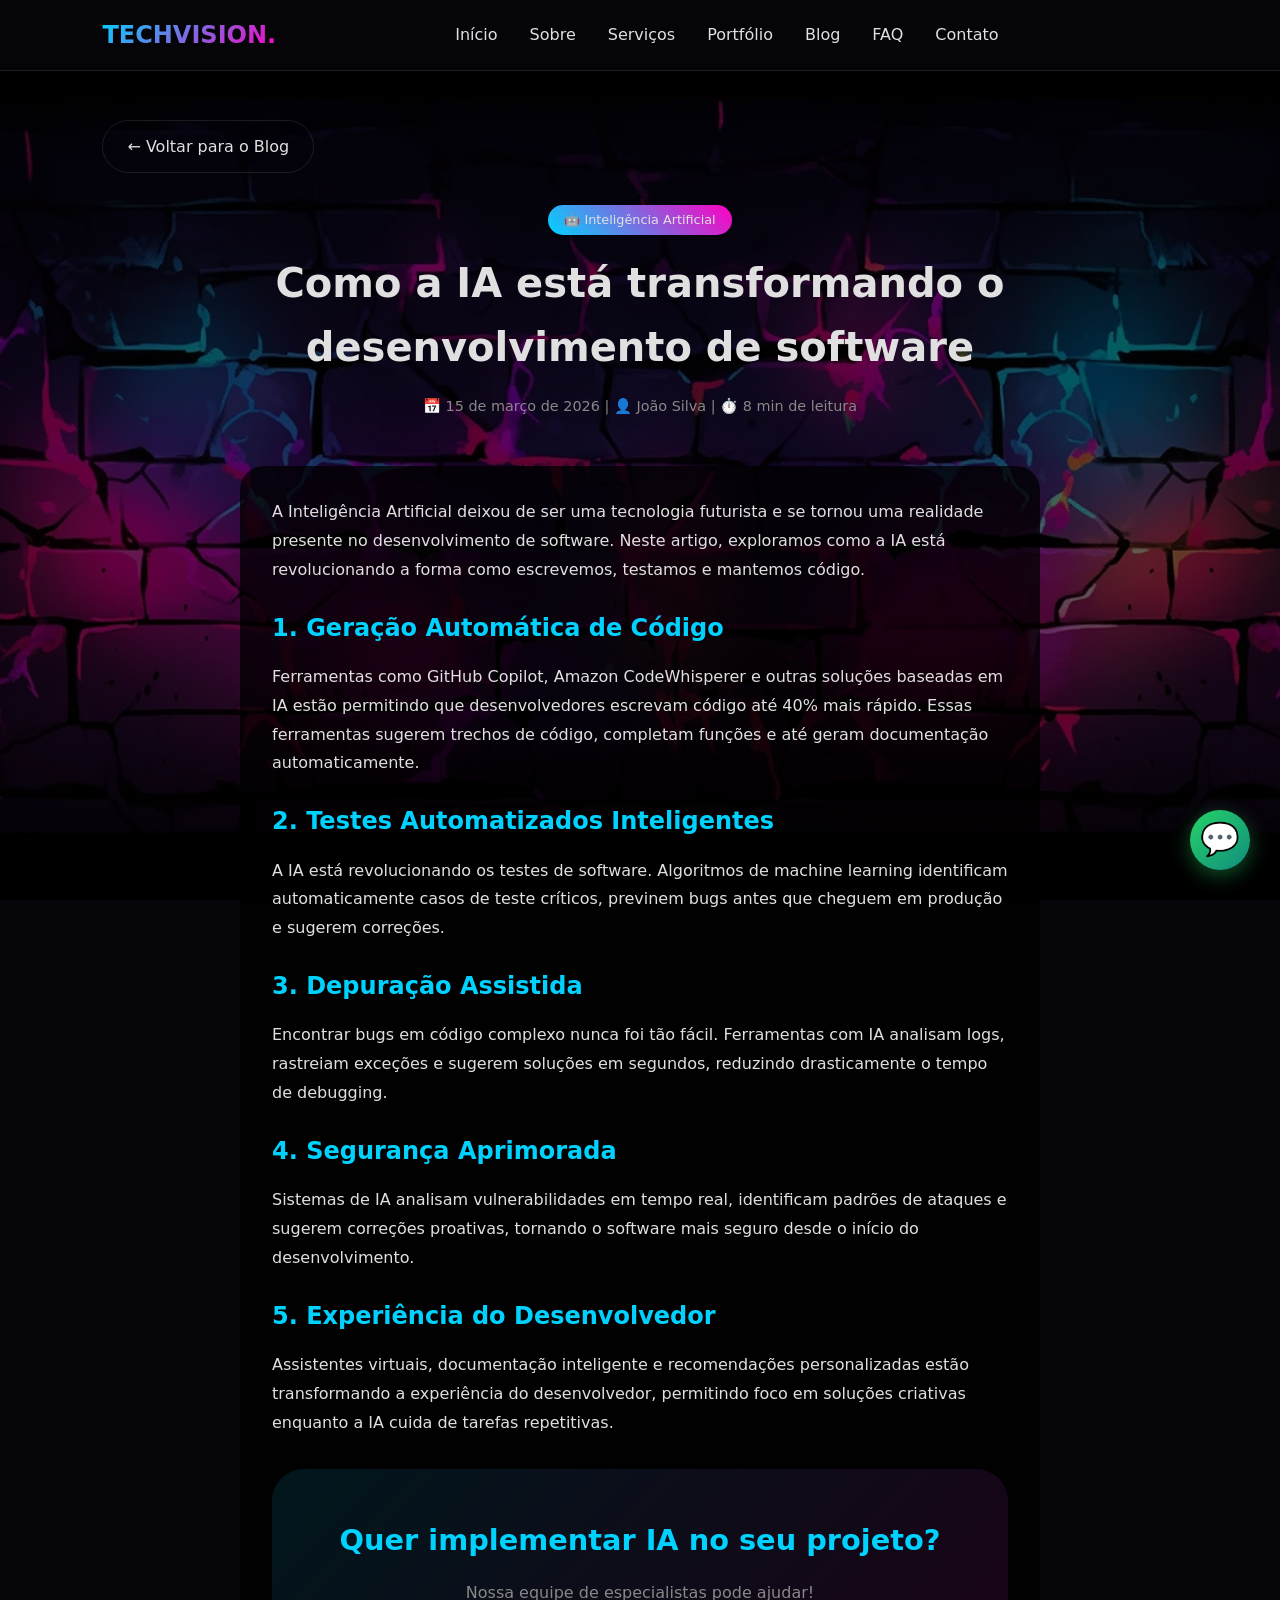
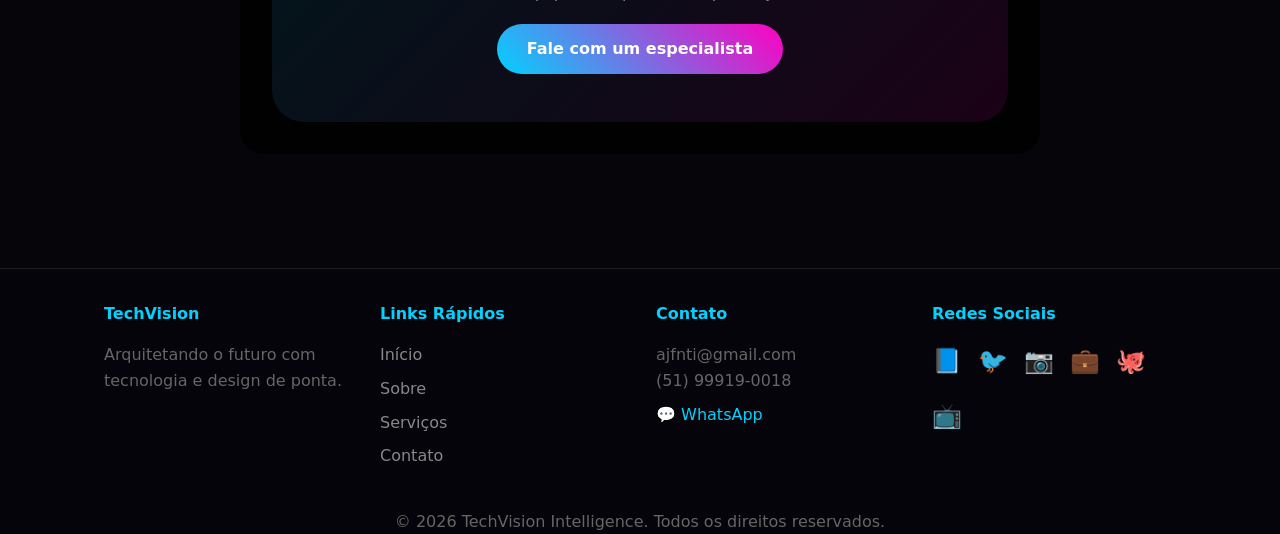
==== commit 6a81fb66: "Artigos IA" ====
--- a/artigos-ia.html
+++ b/artigos-ia.html
@@ -85,10 +85,11 @@
                 </ul>
             </div>
             <div class="footer-column">
-                <h4>Contato</h4>
-                <p>contato@techvision.com</p>
-                <p>(11) 99999-9999</p>
-            </div>
+    <h4>Contato</h4>
+    <p>ajfnti@gmail.com</p>
+    <p>(51) 99919-0018</p>
+    <a href="https://wa.me/555199190018?text=Olá!%20Vim%20pelo%20site%20TechVision%20e%20gostaria%20de%20mais%20informações." target="_blank" style="color: var(--primary); text-decoration: none; display: inline-flex; align-items: center; gap: 0.5rem; margin-top: 0.5rem;">💬 WhatsApp</a>
+</div>
             <div class="footer-column">
                 <h4>Redes Sociais</h4>
                 <div class="social-links">
--- a/estilo.css
+++ b/estilo.css
@@ -1,3 +1,907 @@
+:root {
+    --primary: #00d2ff;
+    --secondary: #3a7bd5;
+    --accent: #ff00c1;
+    --bg-body: #05050a;
+    --glass: rgba(0, 0, 0, 0.75);
+    --glass-light: rgba(255, 255, 255, 0.1);
+    --glass-border: rgba(255, 255, 255, 0.1);
+    --text-main: #e0e0e0;
+    --text-muted: #888;
+    --transition-smooth: all 0.4s cubic-bezier(0.4, 0, 0.2, 1);
+}
+
+* {
+    margin: 0;
+    padding: 0;
+    box-sizing: border-box;
+}
+
+body {
+    background-color: var(--bg-body);
+    color: var(--text-main);
+    line-height: 1.6;
+    font-family: 'Inter', system-ui, -apple-system, 'Segoe UI', Roboto, sans-serif;
+    overflow-x: hidden;
+}
+
+/* Header */
+header {
+    display: flex;
+    justify-content: space-between;
+    align-items: center;
+    padding: 1rem 8%;
+    background: rgba(5, 5, 10, 0.9);
+    backdrop-filter: blur(10px);
+    position: fixed;
+    width: 100%;
+    top: 0;
+    z-index: 1000;
+    border-bottom: 1px solid var(--glass-border);
+}
+
+.logo-link {
+    text-decoration: none;
+    z-index: 1001;
+}
+
+.logo {
+    font-size: 1.5rem;
+    font-weight: 800;
+    background: linear-gradient(135deg, var(--primary), var(--accent));
+    -webkit-background-clip: text;
+    background-clip: text;
+    -webkit-text-fill-color: transparent;
+    transition: var(--transition-smooth);
+}
+
+.logo:hover {
+    transform: scale(1.05);
+    letter-spacing: 1px;
+}
+
+nav ul {
+    display: flex;
+    list-style: none;
+    gap: 2rem;
+}
+
+nav ul li a {
+    text-decoration: none;
+    color: var(--text-main);
+    font-weight: 500;
+    transition: var(--transition-smooth);
+    position: relative;
+    padding-bottom: 5px;
+}
+
+nav ul li a::after {
+    content: '';
+    position: absolute;
+    bottom: 0;
+    left: 0;
+    width: 0;
+    height: 2px;
+    background: linear-gradient(90deg, var(--primary), var(--accent));
+    transition: width 0.3s ease;
+}
+
+nav ul li a:hover::after {
+    width: 100%;
+}
+
+nav ul li a:hover {
+    color: var(--primary);
+}
+
+/* Fundo com overlay */
+.bg-fullscreen {
+    position: relative;
+    min-height: 100vh;
+    background-attachment: fixed;
+}
+
+.bg-fullscreen::before {
+    content: "";
+    position: fixed;
+    top: 0;
+    left: 0;
+    width: 100%;
+    height: 100%;
+    background-size: cover;
+    background-position: center;
+    background-repeat: no-repeat;
+    z-index: -2;
+    filter: brightness(0.4);
+}
+
+.bg-fullscreen::after {
+    content: "";
+    position: fixed;
+    top: 0;
+    left: 0;
+    width: 100%;
+    height: 100%;
+    background: radial-gradient(circle at center, #0a0a15, #030305);
+    z-index: -3;
+}
+
+.page-home::before { background-image: url('home.jpg'); background-position: center top; }
+.page-sobre::before { background-image: url('sobre.jpg'); background-position: center center; }
+.page-contato::before { background-image: url('contato.jpg'); background-position: center center; }
+.page-servicos::before { background-image: url('servicos.jpg'); background-position: center center; }
+.page-portfolio::before { background-image: url('portfolio.jpg'); background-position: center center; }
+.page-blog::before { background-image: url('blog.jpg'); background-position: center center; }
+.page-faq::before { background-image: url('faq.jpg'); background-position: center center; }
+.page-paises::before { background-image: url('paises.jpg'); background-position: center center; }
+.page-projetos::before { background-image: url('projetos.jpg'); background-position: center center; }
+.page-article::before { background-image: url('blog.jpg'); background-position: center center; }
+
+/* Hero Section */
+.hero {
+    min-height: 100vh;
+    display: flex;
+    flex-direction: column;
+    justify-content: center;
+    align-items: center;
+    text-align: center;
+    padding: 0 10%;
+}
+
+.hero h1 {
+    font-size: clamp(2rem, 8vw, 4rem);
+    margin-bottom: 1rem;
+    background: linear-gradient(135deg, #fff, var(--primary));
+    -webkit-background-clip: text;
+    background-clip: text;
+    -webkit-text-fill-color: transparent;
+}
+
+.hero p {
+    color: var(--text-muted);
+    font-size: clamp(1rem, 4vw, 1.2rem);
+    margin-bottom: 2rem;
+}
+
+/* Features Section */
+.features {
+    background: var(--glass);
+    padding: 4rem 8%;
+    border-top: 1px solid var(--glass-border);
+    border-bottom: 1px solid var(--glass-border);
+}
+
+.section-title {
+    text-align: center;
+    font-size: clamp(1.8rem, 5vw, 2rem);
+    margin-bottom: 3rem;
+    background: linear-gradient(135deg, var(--primary), var(--accent));
+    -webkit-background-clip: text;
+    background-clip: text;
+    -webkit-text-fill-color: transparent;
+}
+
+.features-grid {
+    display: grid;
+    grid-template-columns: repeat(auto-fit, minmax(280px, 1fr));
+    gap: 2rem;
+    max-width: 1200px;
+    margin: 0 auto;
+}
+
+.feature-card {
+    background: rgba(255, 255, 255, 0.05);
+    border: 1px solid var(--glass-border);
+    border-radius: 16px;
+    padding: 2rem;
+    text-align: center;
+    transition: var(--transition-smooth);
+    cursor: pointer;
+    position: relative;
+    overflow: hidden;
+}
+
+.feature-card::before {
+    content: '';
+    position: absolute;
+    top: 0;
+    left: -100%;
+    width: 100%;
+    height: 100%;
+    background: linear-gradient(90deg, transparent, rgba(0, 210, 255, 0.1), transparent);
+    transition: left 0.5s ease;
+}
+
+.feature-card:hover::before {
+    left: 100%;
+}
+
+.feature-card:hover {
+    transform: translateY(-8px);
+    border-color: var(--primary);
+    box-shadow: 0 10px 30px rgba(0, 210, 255, 0.2);
+}
+
+.feature-icon {
+    font-size: 3rem;
+    margin-bottom: 1rem;
+}
+
+.feature-card h3 {
+    margin-bottom: 1rem;
+    color: var(--primary);
+}
+
+.feature-card p {
+    color: var(--text-muted);
+    font-size: 0.95rem;
+}
+
+/* Tooltip para diferenciais */
+.feature-tooltip {
+    position: fixed;
+    bottom: 30px;
+    right: 30px;
+    background: linear-gradient(135deg, rgba(0, 210, 255, 0.95), rgba(255, 0, 193, 0.95));
+    backdrop-filter: blur(10px);
+    padding: 1rem 1.5rem;
+    border-radius: 16px;
+    max-width: 320px;
+    z-index: 2000;
+    animation: slideInRight 0.3s ease;
+    box-shadow: 0 10px 30px rgba(0, 0, 0, 0.3);
+    border: 1px solid rgba(255, 255, 255, 0.2);
+}
+
+.feature-tooltip h4 {
+    color: white;
+    margin-bottom: 0.5rem;
+    font-size: 1rem;
+}
+
+.feature-tooltip p {
+    color: rgba(255, 255, 255, 0.9);
+    font-size: 0.85rem;
+    margin: 0;
+}
+
+/* Dashboard Section */
+.dashboard-section {
+    padding: 4rem 8%;
+    background: linear-gradient(135deg, rgba(0, 210, 255, 0.1), rgba(255, 0, 193, 0.1));
+}
+
+.dashboard-grid {
+    display: grid;
+    grid-template-columns: repeat(auto-fit, minmax(200px, 1fr));
+    gap: 2rem;
+    max-width: 1200px;
+    margin: 0 auto;
+}
+
+.dashboard-card {
+    text-align: center;
+    padding: 2rem;
+    background: var(--glass);
+    border-radius: 20px;
+    border: 1px solid var(--glass-border);
+    transition: var(--transition-smooth);
+    cursor: pointer;
+    position: relative;
+}
+
+.dashboard-card:hover {
+    transform: translateY(-10px);
+    border-color: var(--primary);
+    box-shadow: 0 10px 30px rgba(0, 210, 255, 0.2);
+}
+
+.dashboard-icon {
+    font-size: 3rem;
+    margin-bottom: 1rem;
+}
+
+.dashboard-number {
+    font-size: clamp(2rem, 6vw, 3rem);
+    font-weight: 800;
+    background: linear-gradient(135deg, var(--primary), var(--accent));
+    -webkit-background-clip: text;
+    background-clip: text;
+    -webkit-text-fill-color: transparent;
+}
+
+.dashboard-label {
+    font-size: 1rem;
+    color: var(--text-muted);
+    margin-top: 0.5rem;
+}
+
+.number-hint {
+    position: absolute;
+    bottom: -20px;
+    left: 50%;
+    transform: translateX(-50%);
+    font-size: 0.7rem;
+    color: var(--primary);
+    opacity: 0;
+    transition: opacity 0.3s ease;
+    white-space: nowrap;
+}
+
+.dashboard-card:hover .number-hint {
+    opacity: 1;
+}
+
+/* Testimonials Section */
+.testimonials-section {
+    padding: 4rem 8%;
+    text-align: center;
+}
+
+.testimonials-carousel {
+    position: relative;
+    max-width: 800px;
+    margin: 0 auto;
+    min-height: 280px;
+}
+
+.testimonial-card {
+    position: absolute;
+    width: 100%;
+    opacity: 0;
+    visibility: hidden;
+    transition: opacity 0.5s ease, visibility 0.5s ease;
+    background: var(--glass);
+    padding: 2rem;
+    border-radius: 24px;
+    border: 1px solid var(--glass-border);
+}
+
+.testimonial-card.active {
+    opacity: 1;
+    visibility: visible;
+    position: relative;
+}
+
+.testimonial-text {
+    font-size: 1.2rem;
+    font-style: italic;
+    margin-bottom: 1rem;
+}
+
+.testimonial-author {
+    color: var(--primary);
+    font-weight: 600;
+}
+
+.carousel-dots {
+    margin-top: 2rem;
+    display: flex;
+    justify-content: center;
+    gap: 0.5rem;
+}
+
+.dot {
+    width: 10px;
+    height: 10px;
+    border-radius: 50%;
+    background: var(--text-muted);
+    cursor: pointer;
+    transition: var(--transition-smooth);
+}
+
+.dot.active {
+    background: var(--primary);
+    width: 25px;
+    border-radius: 10px;
+}
+
+/* Botões */
+.btn-container {
+    display: flex;
+    justify-content: center;
+    gap: 1rem;
+    flex-wrap: wrap;
+}
+
+.btn-submit {
+    background: linear-gradient(45deg, var(--primary), var(--accent));
+    color: white;
+    border: none;
+    padding: 12px 30px;
+    border-radius: 50px;
+    font-weight: 700;
+    font-size: 1rem;
+    cursor: pointer;
+    transition: var(--transition-smooth);
+    text-decoration: none;
+    display: inline-block;
+}
+
+.btn-submit:hover {
+    transform: scale(1.05);
+    box-shadow: 0 0 25px rgba(0, 210, 255, 0.5);
+}
+
+.btn-outline-primary {
+    background: linear-gradient(45deg, var(--primary), var(--accent));
+    color: white;
+    border: none;
+    padding: 12px 30px;
+    border-radius: 50px;
+    font-weight: 700;
+    text-decoration: none;
+    transition: var(--transition-smooth);
+    display: inline-block;
+}
+
+.btn-outline-primary:hover {
+    transform: scale(1.05);
+    box-shadow: 0 0 25px rgba(0, 210, 255, 0.5);
+}
+
+/* Toast Message */
+.toast-message {
+    position: fixed;
+    bottom: 30px;
+    right: 30px;
+    background: linear-gradient(135deg, #00d2ff, #3a7bd5);
+    color: white;
+    padding: 1rem 1.5rem;
+    border-radius: 50px;
+    font-weight: 600;
+    z-index: 2000;
+    animation: slideInRight 0.3s ease;
+    box-shadow: 0 5px 20px rgba(0,0,0,0.3);
+}
+
+/* Page Title */
+.page-title {
+    text-align: center;
+    font-size: clamp(2rem, 6vw, 3rem);
+    background: linear-gradient(135deg, var(--primary), var(--accent));
+    -webkit-background-clip: text;
+    background-clip: text;
+    -webkit-text-fill-color: transparent;
+    margin-bottom: 1rem;
+}
+
+.page-subtitle {
+    text-align: center;
+    color: var(--text-muted);
+    margin-bottom: 3rem;
+}
+
+/* Footer */
+footer {
+    text-align: center;
+    background: rgba(5, 5, 10, 0.9);
+    border-top: 1px solid var(--glass-border);
+    color: #666;
+    margin-top: 4rem;
+}
+
+.footer-content {
+    display: grid;
+    grid-template-columns: repeat(auto-fit, minmax(200px, 1fr));
+    gap: 2rem;
+    max-width: 1200px;
+    margin: 0 auto;
+    padding: 2rem 5%;
+    text-align: left;
+}
+
+.footer-column h4 {
+    margin-bottom: 1rem;
+    color: var(--primary);
+}
+
+.footer-column ul {
+    list-style: none;
+}
+
+.footer-column ul li {
+    margin-bottom: 0.5rem;
+}
+
+.footer-column ul li a {
+    color: var(--text-muted);
+    text-decoration: none;
+    transition: var(--transition-smooth);
+}
+
+.footer-column ul li a:hover {
+    color: var(--primary);
+}
+
+.social-links {
+    display: flex;
+    gap: 1rem;
+    flex-wrap: wrap;
+}
+
+.social-links a {
+    font-size: 1.5rem;
+    text-decoration: none;
+    transition: var(--transition-smooth);
+    display: inline-block;
+}
+
+.social-links a:hover {
+    transform: translateY(-3px);
+    filter: drop-shadow(0 0 5px var(--primary));
+}
+
+/* Animações */
+@keyframes fadeInUp {
+    from {
+        opacity: 0;
+        transform: translateY(30px);
+    }
+    to {
+        opacity: 1;
+        transform: translateY(0);
+    }
+}
+
+@keyframes slideInRight {
+    from {
+        opacity: 0;
+        transform: translateX(100px);
+    }
+    to {
+        opacity: 1;
+        transform: translateX(0);
+    }
+}
+
+/* ===== MENU HAMBÚRGUER ===== */
+.menu-toggle {
+    display: none;
+    background: none;
+    border: none;
+    cursor: pointer;
+    padding: 10px;
+    z-index: 1001;
+    position: relative;
+}
+
+.hamburger {
+    display: block;
+    width: 25px;
+    height: 3px;
+    background: linear-gradient(90deg, var(--primary), var(--accent));
+    position: relative;
+    transition: var(--transition-smooth);
+}
+
+.hamburger::before,
+.hamburger::after {
+    content: '';
+    position: absolute;
+    width: 25px;
+    height: 3px;
+    background: linear-gradient(90deg, var(--primary), var(--accent));
+    transition: var(--transition-smooth);
+}
+
+.hamburger::before {
+    top: -8px;
+}
+
+.hamburger::after {
+    bottom: -8px;
+}
+
+.menu-toggle.active .hamburger {
+    background: transparent;
+}
+
+.menu-toggle.active .hamburger::before {
+    transform: rotate(45deg);
+    top: 0;
+}
+
+.menu-toggle.active .hamburger::after {
+    transform: rotate(-45deg);
+    bottom: 0;
+}
+
+/* ===== RESPONSIVIDADE CORRIGIDA ===== */
+
+/* Tablet (até 1024px) */
+@media (max-width: 1024px) {
+    header {
+        padding: 1rem 5%;
+    }
+    
+    .hero h1 {
+        font-size: 2.5rem;
+    }
+    
+    .hero p {
+        font-size: 1rem;
+    }
+    
+    .features-grid,
+    .dashboard-grid {
+        gap: 1.5rem;
+    }
+}
+
+/* Mobile (até 768px) */
+@media (max-width: 768px) {
+    /* Header */
+    header {
+        padding: 0.8rem 5%;
+    }
+    
+    .logo {
+        font-size: 1.2rem;
+    }
+    
+    /* Menu hambúrguer */
+    .menu-toggle {
+        display: block;
+    }
+    
+    nav {
+        position: fixed;
+        top: 0;
+        right: -100%;
+        width: 70%;
+        max-width: 280px;
+        height: 100vh;
+        background: rgba(5, 5, 10, 0.98);
+        backdrop-filter: blur(20px);
+        border-left: 1px solid var(--glass-border);
+        transition: right 0.3s ease;
+        z-index: 1000;
+        padding-top: 80px;
+    }
+    
+    nav.active {
+        right: 0;
+    }
+    
+    nav ul {
+        flex-direction: column;
+        align-items: center;
+        gap: 1.2rem;
+        padding: 1.5rem;
+    }
+    
+    nav ul li a {
+        font-size: 1.1rem;
+        display: block;
+        padding: 8px 0;
+    }
+    
+    .nav-overlay {
+        position: fixed;
+        top: 0;
+        left: 0;
+        width: 100%;
+        height: 100%;
+        background: rgba(0, 0, 0, 0.7);
+        z-index: 999;
+        opacity: 0;
+        visibility: hidden;
+        transition: var(--transition-smooth);
+    }
+    
+    .nav-overlay.active {
+        opacity: 1;
+        visibility: visible;
+    }
+    
+    /* Hero Section */
+    .hero {
+        padding: 0 5%;
+        min-height: 90vh;
+        padding-top: 80px;
+    }
+    
+    .hero h1 {
+        font-size: 1.8rem;
+    }
+    
+    .hero p {
+        font-size: 0.9rem;
+    }
+    
+    .btn-container {
+        flex-direction: column;
+        align-items: center;
+        gap: 0.8rem;
+    }
+    
+    .btn-submit, .btn-outline-primary {
+        width: 100%;
+        max-width: 220px;
+        padding: 10px 20px;
+        font-size: 0.9rem;
+        text-align: center;
+    }
+    
+    /* Seções */
+    .features, .dashboard-section, .testimonials-section {
+        padding: 2rem 5%;
+    }
+    
+    .section-title {
+        font-size: 1.5rem;
+        margin-bottom: 1.5rem;
+    }
+    
+    .features-grid, .dashboard-grid {
+        grid-template-columns: 1fr;
+        gap: 1rem;
+    }
+    
+    .feature-card, .dashboard-card {
+        padding: 1.2rem;
+    }
+    
+    .feature-icon, .dashboard-icon {
+        font-size: 2rem;
+    }
+    
+    .feature-card h3, .dashboard-number {
+        font-size: 1.2rem;
+    }
+    
+    /* Pages com padding top */
+    main[style*="padding: 120px"] {
+        padding-top: 100px !important;
+    }
+    
+    main[style*="padding: 150px"] {
+        padding-top: 100px !important;
+    }
+    
+    /* Footer */
+    .footer-content {
+        grid-template-columns: 1fr;
+        text-align: center;
+        gap: 1.2rem;
+        padding: 1.5rem 5%;
+    }
+    
+    .footer-column h4 {
+        font-size: 1rem;
+        margin-bottom: 0.5rem;
+    }
+    
+    .footer-column p, .footer-column ul li a {
+        font-size: 0.8rem;
+    }
+    
+    .social-links {
+        justify-content: center;
+    }
+    
+    .social-links a {
+        font-size: 1.2rem;
+    }
+    
+    footer p {
+        font-size: 0.7rem;
+        padding: 0.5rem;
+    }
+    
+    /* Toast message */
+    .toast-message {
+        bottom: 20px;
+        right: 20px;
+        left: 20px;
+        text-align: center;
+        font-size: 0.8rem;
+        padding: 0.8rem;
+    }
+    
+    /* Tooltip */
+    .feature-tooltip {
+        bottom: 20px;
+        right: 20px;
+        left: 20px;
+        max-width: none;
+        padding: 0.8rem 1rem;
+    }
+    
+    .feature-tooltip h4 {
+        font-size: 0.9rem;
+    }
+    
+    .feature-tooltip p {
+        font-size: 0.75rem;
+    }
+    
+    /* Back button */
+    .back-button {
+        padding: 0.5rem 1rem;
+        font-size: 0.8rem;
+        margin-bottom: 1rem;
+    }
+    
+    /* Testimonials */
+    .testimonials-carousel {
+        min-height: 320px;
+    }
+    
+    .testimonial-text {
+        font-size: 0.9rem;
+    }
+    
+    .testimonial-author {
+        font-size: 0.8rem;
+    }
+    
+    /* Sobre page */
+    .about-content h2 {
+        font-size: 1.5rem;
+    }
+    
+    .about-content p {
+        font-size: 0.9rem;
+    }
+    
+    .values-grid {
+        grid-template-columns: 1fr;
+        gap: 1rem;
+    }
+    
+    .team-grid {
+        grid-template-columns: repeat(2, 1fr);
+        gap: 1rem;
+    }
+    
+    .team-card {
+        padding: 1rem;
+    }
+    
+    .team-avatar {
+        font-size: 2rem;
+    }
+    
+    .team-card h4 {
+        font-size: 0.9rem;
+    }
+    
+    .team-card p {
+        font-size: 0.75rem;
+    }
+}
+
+/* Mobile Pequeno (até 480px) */
+@media (max-width: 480px) {
+    .hero h1 {
+        font-size: 1.5rem;
+    }
+    
+    .section-title {
+        font-size: 1.3rem;
+    }
+    
+    .team-grid {
+        grid-template-columns: 1fr;
+    }
+    
+    .filter-btn {
+        padding: 4px 10px;
+        font-size: 0.7rem;
+    }
+    
+    .portfolio-filters {
+        gap: 0.4rem;
+    }
+}
+
+/* Scroll suave */
+html {
+    scroll-behavior: smooth;
+}
+
 /* Animações para a tela de boas-vindas */
 @keyframes fadeInUp {
     from {
--- a/dashboard.css
+++ b/dashboard.css
@@ -807,69 +807,293 @@
     transform: translateX(-5px);
 }
 
-/* Responsividade para dashboard.css */
+/* ===== RESPONSIVIDADE DASHBOARD ===== */
+
+/* Tablet */
+@media (max-width: 1024px) {
+    .services-grid {
+        grid-template-columns: repeat(2, 1fr);
+        gap: 1.5rem;
+    }
+    
+    .portfolio-grid {
+        grid-template-columns: repeat(2, 1fr);
+        gap: 1.5rem;
+    }
+    
+    .blog-grid {
+        grid-template-columns: repeat(2, 1fr);
+        gap: 1.5rem;
+    }
+    
+    .contact-modern-wrapper {
+        gap: 2rem;
+        margin: 100px auto 50px;
+    }
+}
+
+/* Mobile */
 @media (max-width: 768px) {
-    .hero h1 {
-        font-size: 2.5rem;
-    }
-    
-    .btn-outline {
-        margin-left: 0;
-        margin-top: 1rem;
+    .services-grid {
+        grid-template-columns: 1fr;
+        gap: 1rem;
+    }
+    
+    .portfolio-grid {
+        grid-template-columns: 1fr;
+        gap: 1rem;
+    }
+    
+    .blog-grid {
+        grid-template-columns: 1fr;
+        gap: 1rem;
+    }
+    
+    .differentials-grid {
+        grid-template-columns: 1fr;
+        gap: 1rem;
+    }
+    
+    .portfolio-filters {
+        gap: 0.5rem;
+        flex-wrap: wrap;
+    }
+    
+    .filter-btn {
+        padding: 6px 14px;
+        font-size: 0.8rem;
+    }
+    
+    .portfolio-cta {
+        padding: 1.5rem;
+        margin-top: 2rem;
+    }
+    
+    .portfolio-cta h3 {
+        font-size: 1.2rem;
     }
     
     .contact-modern-wrapper {
         grid-template-columns: 1fr;
-        margin-top: 100px;
+        gap: 1.5rem;
+        margin: 100px 0 50px;
+        padding: 0 5%;
+    }
+    
+    .contact-card-modern {
+        padding: 1.2rem;
+    }
+    
+    .contact-card-modern h2 {
+        font-size: 1.3rem;
+    }
+    
+    .contact-info-item {
+        padding: 0.8rem;
+        gap: 0.8rem;
+    }
+    
+    .contact-info-icon {
+        width: 40px;
+        height: 40px;
+        font-size: 1.2rem;
+    }
+    
+    .contact-info-text strong {
+        font-size: 0.9rem;
+    }
+    
+    .contact-info-text p {
+        font-size: 0.8rem;
+    }
+    
+    .social-links-modern {
+        justify-content: center;
+    }
+    
+    .social-link-modern {
+        width: 35px;
+        height: 35px;
+        font-size: 1rem;
     }
     
     .form-row {
         grid-template-columns: 1fr;
-    }
-    
-    .services-grid,
-    .portfolio-grid,
-    .blog-grid {
-        grid-template-columns: 1fr;
+        gap: 0;
+    }
+    
+    .form-group {
+        margin-bottom: 0.8rem;
+    }
+    
+    label {
+        font-size: 0.8rem;
+        margin-bottom: 0.3rem;
+    }
+    
+    input, select, textarea {
+        padding: 10px 12px;
+        font-size: 0.9rem;
+    }
+    
+    .service-card {
+        padding: 1.2rem;
+    }
+    
+    .service-icon {
+        font-size: 2rem;
+    }
+    
+    .service-card h3 {
+        font-size: 1.2rem;
+    }
+    
+    .service-features li {
+        font-size: 0.8rem;
+    }
+    
+    .differential-card {
+        padding: 1.2rem;
+    }
+    
+    .portfolio-image {
+        height: 120px;
+        font-size: 2.5rem;
+    }
+    
+    .portfolio-info {
+        padding: 1rem;
+    }
+    
+    .portfolio-info h3 {
+        font-size: 1.1rem;
+    }
+    
+    .portfolio-info p {
+        font-size: 0.85rem;
+    }
+    
+    .portfolio-tech span {
+        font-size: 0.7rem;
+        padding: 3px 8px;
+    }
+    
+    .blog-image {
+        height: 120px;
+        font-size: 2.5rem;
+    }
+    
+    .blog-content {
+        padding: 1rem;
+    }
+    
+    .blog-category {
+        font-size: 0.7rem;
+        padding: 3px 10px;
+    }
+    
+    .blog-content h3 {
+        font-size: 1rem;
+    }
+    
+    .blog-content p {
+        font-size: 0.85rem;
+    }
+    
+    .blog-meta {
+        font-size: 0.7rem;
+        gap: 0.8rem;
+    }
+    
+    .faq-question-modern {
+        padding: 1rem;
+        font-size: 0.9rem;
+    }
+    
+    .faq-answer-modern {
+        font-size: 0.85rem;
+    }
+    
+    .faq-item-modern.active .faq-answer-modern {
+        padding: 0 1rem 1rem;
+    }
+    
+    .countries-grid {
+        grid-template-columns: repeat(2, 1fr);
+        gap: 1rem;
+    }
+    
+    .country-card {
+        padding: 1rem;
+    }
+    
+    .country-flag {
+        font-size: 2rem;
+    }
+    
+    .country-name {
+        font-size: 1rem;
+    }
+    
+    .country-projects {
+        font-size: 0.8rem;
+    }
+    
+    .article-header h1 {
+        font-size: 1.3rem;
+    }
+    
+    .article-content {
+        padding: 1rem;
+    }
+    
+    .article-content h2 {
+        font-size: 1.1rem;
     }
     
     .dashboard-number {
         font-size: 2rem;
     }
-    
-    .differentials-grid {
-        grid-template-columns: 1fr;
-    }
-    
-    .portfolio-filters {
-        gap: 0.5rem;
-    }
-    
-    .filter-btn {
-        padding: 6px 16px;
-        font-size: 0.9rem;
-    }
-}
-
+}
+
+/* Mobile pequeno */
 @media (max-width: 480px) {
     .portfolio-filters {
-        gap: 0.5rem;
+        gap: 0.4rem;
     }
     
     .filter-btn {
-        padding: 5px 12px;
+        padding: 4px 10px;
+        font-size: 0.7rem;
+    }
+    
+    .portfolio-cta h3 {
+        font-size: 1rem;
+    }
+    
+    .portfolio-cta p {
         font-size: 0.8rem;
     }
     
-    .portfolio-cta h3 {
-        font-size: 1.3rem;
-    }
-    
-    .portfolio-cta {
-        padding: 1.5rem;
-    }
-    
-    .article-content {
-        padding: 1.25rem;
-    }
-}
+    .btn-service {
+        padding: 6px 12px;
+        font-size: 0.8rem;
+    }
+    
+    .countries-grid {
+        grid-template-columns: 1fr;
+    }
+    
+    .team-grid {
+        grid-template-columns: 1fr;
+    }
+    
+    .contact-info-item {
+        flex-direction: column;
+        text-align: center;
+    }
+    
+    .contact-info-icon {
+        margin: 0 auto;
+    }
+}
